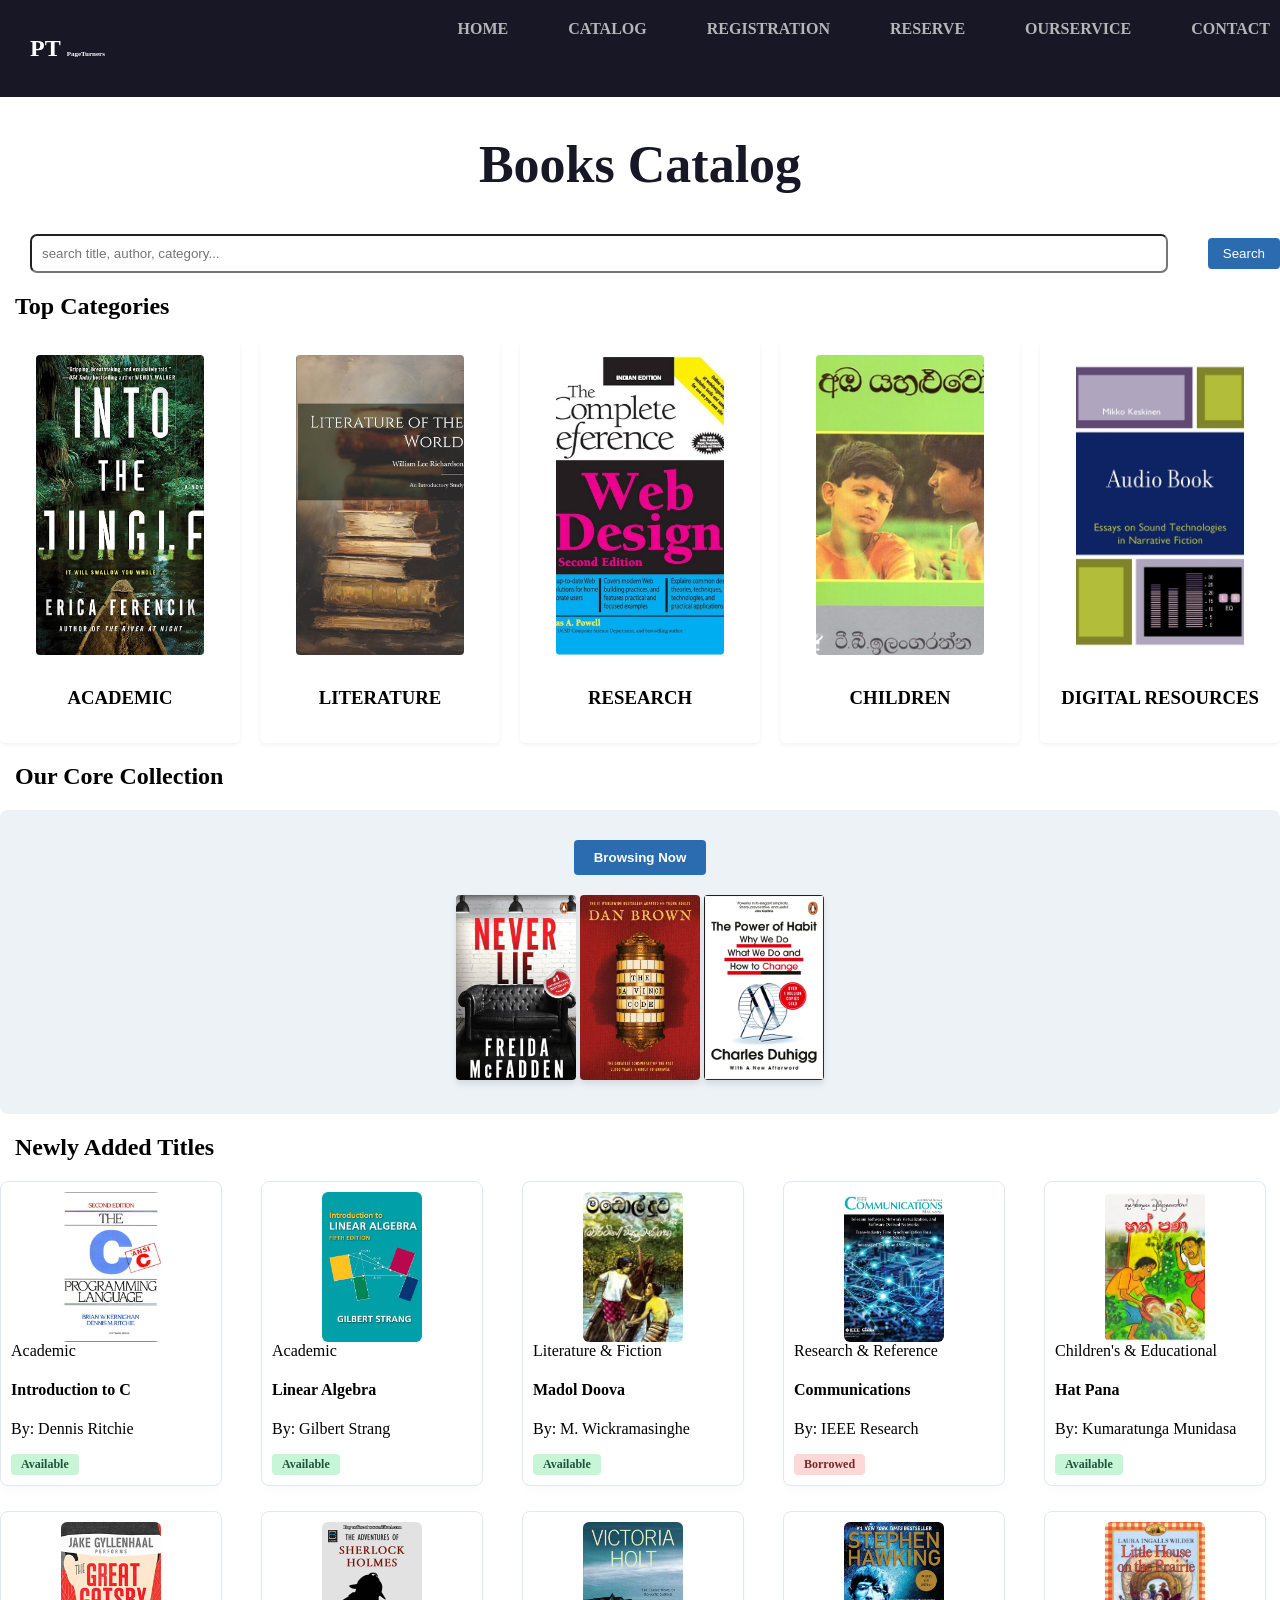
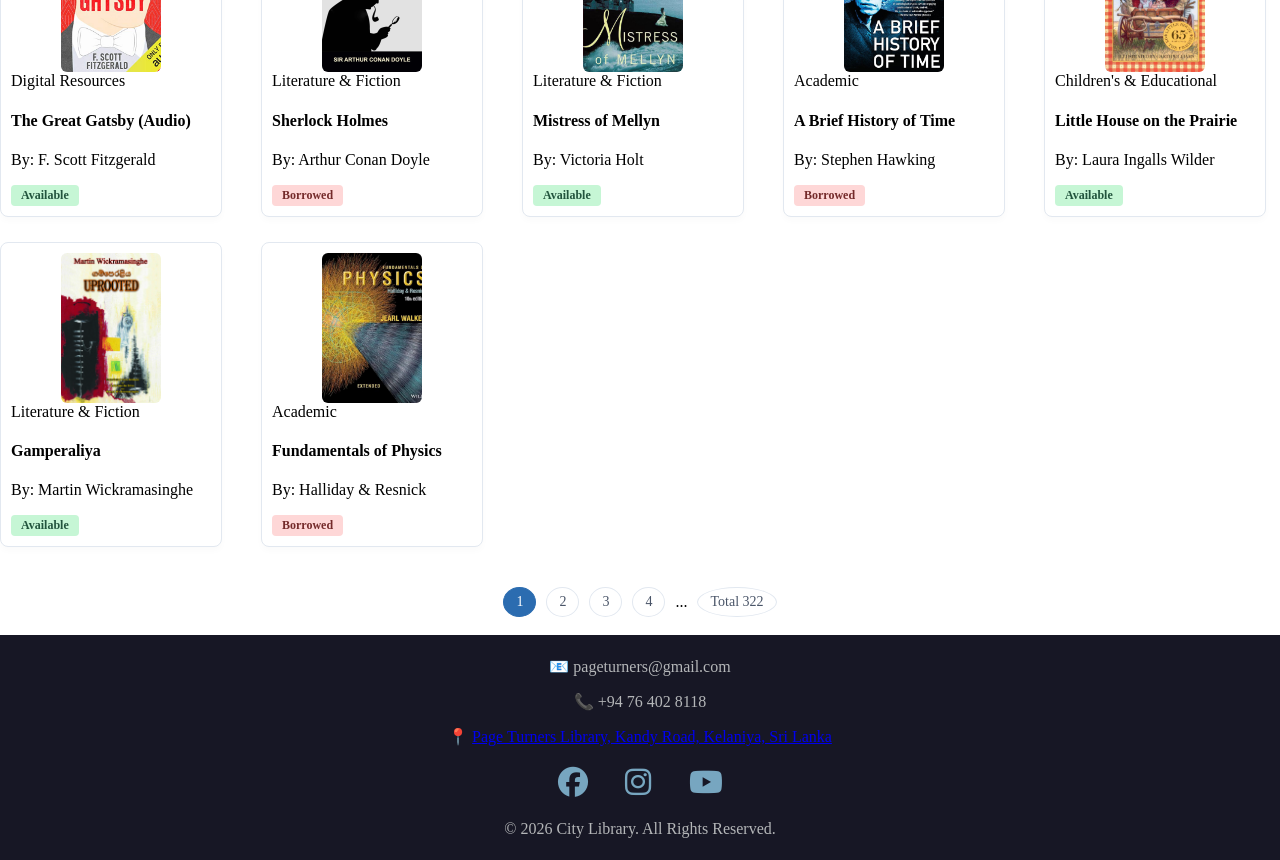
==== books.html @ a71f522a "Update books.html" ====
<!DOCTYPE html>
<html lang="en">
<head>
    <meta charset="UTF-8">
    <meta name="viewport" content="width=device-width, initial-scale=1.0">
    <title>Books Catalog</title>

    <link rel="stylesheet" href="https://cdnjs.cloudflare.com/ajax/libs/font-awesome/6.5.1/css/all.min.css"> <!--for footer icons-->
    
    <link rel="stylesheet" href="books.css">
    <link rel="stylesheet" href="web_page.css">
</head>
<body>
   
     <nav>
		    <div class="logo-container">
   			 <h1><span class="logo">PT</span>  <span class="logo1">PageTurners</span> </h1>
			</div>
     		<div class="nav-link">
            <a href="index.html">HOME</a>
            <a href="books.html" class="active">CATALOG</a>
            <a href="registration.html">REGISTRATION</a>
            <a href="form.html">RESERVE</a>
		    <a href="ourservice.html">OURSERVICE</a>
            <a href="contact.html">CONTACT</a>
        
        </div>
    </nav>

    <div class="paragraph"> <h1>Books Catalog</h1></div>
        <div class="search-div">
            <input type="text" placeholder="search title, author, category...">
            <button class="search-btn">Search</button>
        </div>

    <section>
        <h2 style="margin-left:15px;">Top Categories</h2>
        <div class="categories-grid">
            <div class="category">
                <img src="ACADEMIC.jpg" alt="Academic">
                <h3>ACADEMIC</h3>
            </div>
            <div class="category">
                <img src="LITERATURE.jpg" alt="Literature">
                <h3>LITERATURE</h3>
            </div>
            <div class="category">
                <img src="RESEARCH.jpg" alt="Research">
                <h3>RESEARCH</h3>
            </div>
            <div class="category">
                <img src="CHILDREN.jpg" alt="Children">
                <h3>CHILDREN</h3>
            </div>
            <div class="category">
                <img src="DIGITAL RESOURCES.jpg" alt="Digital Resources">
                <h3>DIGITAL RESOURCES</h3>
            </div>
        </div>
    </section>


    <section>
        <h2 style="margin-left:15px;">Our Core Collection</h2>
        <div class="core">
            <a href="form.html"><button class="browsing-btn">Browsing Now</button></a>
            <div class="Browsing">
                <img src="Featured Book 1.jpg" alt="Featured Book 1">
                <img src="Featured Book 2.jpg" alt="Featured Book 2">
                <img src="Featured Book 3.jpg" alt="Featured Book 3">
            </div>
        </div>
    </section>


    <section>
        <h2 style="margin-left:15px;">Newly Added Titles</h2>
        <div class="books-grid">
        <div class="book-card">
            <img src="book-cs.jpg" alt="Computer Science">
            <div>Academic</div>
            <h4>Introduction to C</h4>
            <p>By: Dennis Ritchie</p>
            <span class="status available">Available</span>
        </div>
        <div class="book-card">
            <img src="book-math.jpg" alt="Computer Science">
            <div class="tag">Academic</div>
            <h4>Linear Algebra</h4>
            <p>By: Gilbert Strang</p>
            <span class="status available">Available</span>
        </div>
        <div class="book-card">
            <img src="book-novel.jpg" alt="Computer Science">
            <div class="tag">Literature & Fiction</div>
            <h4>Madol Doova</h4>
            <p>By: M. Wickramasinghe</p>
            <span class="status available">Available</span>
        </div>
        <div class="book-card">
            <img src="book-research.jpg" alt="Computer Science">
            <div class="tag">Research & Reference</div>
            <h4>Communications</h4>
            <p>By: IEEE Research</p>
            <span class="status borrowed">Borrowed</span>
        </div>
        <div class="book-card">
            <img src="book-child.jpg" alt="Computer Science">
            <div class="tag">Children's & Educational</div>
            <h4>Hat Pana</h4>
            <p>By: Kumaratunga Munidasa</p>
            <span class="status available">Available</span>
        </div>
        <div class="book-card">
            <img src="book-audio.jpg" alt="Computer Science">
            <div class="tag">Digital Resources</div>
            <h4>The Great Gatsby (Audio)</h4>
            <p>By: F. Scott Fitzgerald</p>
            <span class="status available">Available</span>
        </div>

        <div class="book-card">
            <img src="book-sherlock.jpg" alt="Mystery & Thriller">
            <div class="tag">Literature & Fiction</div>
            <h4>Sherlock Holmes</h4>
            <p>By: Arthur Conan Doyle</p>
            <span class="status borrowed">Borrowed</span>
        </div>
        <div class="book-card">
            <img src="mistress-of-mellyn.jpg" alt="Mistress of Mellyn">
            <div class="tag">Literature & Fiction</div>
            <h4>Mistress of Mellyn</h4>
            <p>By: Victoria Holt</p>
            <span class="status available">Available</span>
        </div>
        <div class="book-card">
            <img src="book-science.jpg" alt="Science">
            <div class="tag">Academic</div>
            <h4>A Brief History of Time</h4>
            <p>By: Stephen Hawking</p>
            <span class="status borrowed">Borrowed</span>
        </div>
        <div class="book-card">
            <img src="little-house-on-the-prairie.jpg" alt="Little House on the Prairie">
            <div class="tag">Children's & Educational</div>
            <h4>Little House on the Prairie</h4>
            <p>By: Laura Ingalls Wilder</p>
            <span class="status available">Available</span>
        </div>

        <div class="book-card">
            <img src="book-gamperaliya.jpg" alt="Literature & Fiction">
            <div class="tag">Literature & Fiction</div>
            <h4>Gamperaliya</h4>
            <p>By: Martin Wickramasinghe</p>
            <span class="status available">Available</span>
        </div>

        <div class="book-card">
            <img src="book-physics.jpg" alt="Academic">
            <div class="tag">Academic</div>
            <h4>Fundamentals of Physics</h4>
            <p>By: Halliday & Resnick</p>
            <span class="status borrowed">Borrowed</span>
        </div>
        </div>
    </section>

    <div class="paging">
        <a href="#" class="page active">1</a>
        <a href="#" class="page">2</a>
        <a href="#" class="page">3</a>
        <a href="#" class="page">4</a>
        <span>...</span>
        <a href="#" class="page total">Total 322</a>
    </div>
    <br>

     <div class="footer">

        <div class="footer-contact">
             <p>📧 pageturners@gmail.com</p>
             <p>📞 +94 76 402 8118</p>
            <p>📍 <a href="https://maps.app.goo.gl/2VAJ7m4vrbdovsPM9?g_st=aw">
                 Page Turners Library, Kandy Road, Kelaniya, Sri Lanka
                </a>
                </p>
</div>

        <div class="social-links">
    <a href="https://www.facebook.com/yourpage" target="_blank">
        <i class="fa-brands fa-facebook"></i>
    </a>

    <a href="https://www.instagram.com/yourpage" target="_blank">
        <i class="fa-brands fa-instagram"></i>
    </a>

    <a href="https://www.youtube.com/@yourchannel" target="_blank">
        <i class="fa-brands fa-youtube"></i>
    </a>
</div>

        <p>&copy; 2026 City Library. All Rights Reserved.</p>
    

</div>

</body>
</html>
---- books.css ----
.search-div {
    display:flex;
     justify-content: flex-end;
   align-items: center;
    width: 100%;   
    gap: 10px;
    margin-left:30px;
    margin-right:30px;
}
.catlog-div input{
    padding: 8px 15px;
    border: 1px solid;
    border-radius: 4px;
    width: 250px;
}
.search-btn {
    padding: 8px 15px;
    border: none;   
    background-color: #2b6cb0;
    color: white;     
    border-radius: 4px;
    cursor: pointer;
    margin-left:30px;
    margin-right:30px;
}
.categories-grid {
    display: grid;
    grid-template-columns: repeat(auto-fill, minmax(220px, 1fr));
    /* 100% Mobile Responsive: Automatically fills columns based on screen width.
       Each card stays at a minimum of 220px and grows to fill remaining space (1fr) */
    gap: 20px;
    margin-bottom: 5px;
}
.category {
        border-radius: 6px;
        padding: 15px;
        text-align: center;
        box-shadow: 0 2px 4px rgba(0,0,0,0.05); 
        transition: transform 0.3s, box-shadow 0.3s;    /* Smooths out the hover effect animation over 0.3s */
        background: #fff;
}       
.category:hover {
    transform: scale(1.05); /* zoom in */
    box-shadow: 0 6px 12px rgba(0,0,0,0.15); /* deeper shadow */
    background: #f7fafc; /* light background highlight */
}
.category img {
    width: 80%;
    height:300px;
    object-fit: cover;  /* Critical: Clips/crops image to fit box without stretching or distortion */
    border-radius: 4px;
    margin-bottom: 10px;
}

/*section 02*/
.core {
    background: #edf2f7;
    padding: 30px;
    border-radius: 8px;
    text-align: center;
    position: relative; /* Establishes a positioning context for any absolute child elements inside */
    margin-bottom: 5px;
}
.browsing-btn {
    background-color: #2b6cb0;
    color: white;
    padding: 10px 20px;
    border: none;
    border-radius: 4px;
    font-weight: bold;
    cursor: pointer;
    margin-bottom: 20px;
}
.Browsing img {
    width: 120px;
    height: 185px;
    object-fit: cover;
    border-radius: 4px;
    box-shadow: 0 4px 6px rgba(0,0,0,0.1);  /* Adds a realistic shadow under the image (10% opacity) */
    transition: transform 0.3s, box-shadow 0.3s;    /* Smooths out any hover animations over 0.3 seconds */
}    
.Browsing img:hover {
    transform: scale(1.05) rotate(-2deg) rotateY(15deg);   
    box-shadow: 0 8px 12px rgba(0,0,0,0.2);
}    
    
/*section 03*/   
.books-grid {
    display: grid;
    grid-template-columns: repeat(auto-fill, minmax(220px, 1fr));
    gap: 25px;
}
.book-card {
    background: white;
    border: 1px solid #e2e8f0;
    border-radius: 8px;
    padding: 10px;
    width: 200px;
    box-shadow: 0 4px 6px rgba(0,0,0,0.02);
}
.book-card img {
    width: 50%;
    height: 150px;
    object-fit: cover;
    border-radius: 6px;
    display: block;
    margin: 0 auto; /* Centers the image horizontally inside the card (0 top/bottom, auto left/right) */
}
.status{
    display: inline-block;
    font-size: 12px;
    font-weight: bold;
    padding: 3px 10px;
    border-radius: 4px;
}
.status.available {
    background-color: #c6f6d5;
    color: #22543d;    
}
.status.borrowed {
    background-color: #fed7d7;
    color: #742a2a;
}

/*final div*/   
.paging {
    display: flex;
    justify-content: center;
    align-items: center;
    gap: 10px;
    margin-top: 40px;
}
.page{
    display: inline-block;  /* Allows width/padding rules to work while keeping them in a row */
    padding: 6px 12px;
    border: 1px solid #e2e8f0;
    border-radius: 50%;
    color: #4a5568;
    text-decoration: none;  /* Removes the default HTML underline from the anchor text link */
    font-size: 14px;
}  
.page.active {
    background-color: #2b6cb0;
    color: white;
    border-color: #2b6cb0;
}   
.page-total {
    padding: 6px 15px;
    background-color: #edf2f7;
    border-radius: 20px;
    color: #4a5568;
    text-decoration: none;
    font-size: 13px;
}
---- web_page.css ----
body{
   /* background-color:#B4B6B8; */
    margin: 0;
    padding: 0;
}
.btn {
    padding: 8px 15px;
    border: none;
    background-color: #2b6cb0;
    color: white;
    border-radius: 4px;
    cursor: pointer;
}

.logo{
    font-family:Vivaldi;
	color:white;
}
.logo1{
    font-size:7px;
	color:white;
}
.logo{
    font-family:Vivaldi;
	color:white;
}
.logo1{
    font-size:7px;
	color:white;
}

/*nav*/
._pt{
	background-color:#000004;
	margin:0;
	padding:10px;
}
nav {
    background-color: #171725;
    margin: 0;
    padding: 15px 30px;
    position: fixed;
    top: 0;
    left: 0;
    width: 100%;
    z-index: 1000;
    display: flex;
}


.nav-link{
    display: flex;
    justify-content: flex-end; 
    width: 100%;
    margin-top: 5px;
}

/* Links ඇතුළේ තියෙන අකුරු ලස්සන කරන්නේ මෙතනින් */
.nav-link a {
    color: #B4B6B8;  
    text-decoration: none;
    font-weight: bold;
    margin-left: 20px; 
	padding-right:40px;
}


nav a:hover {
    color:#77A6C0; 
}

nav a:active {
	color: #55A94C1;
}
.logo-container {
    display: flex;
    justify-content: flex-start; 
    width: 100%;
    margin: 0; /* Margin okkoma 0 lines kala */
    padding: 0;
}

.library{
    height: 600px;
	width: 100%;
}


/*form.html*/

.form-container {
    background-color:#B4B6B8;  
    color:#073A69; 
	border:1px solid #5A94C1;
    /*width: 300px;
    height:600px;*/
    border-radius:15px;
    text-align:center;
    font-size:20px;
    /*margin-top:10vh;*/
    max-width: 600px; 
    margin: 40px auto;
    padding-top: 50px;
	margin-top:200px;
	padding-right:30px;
	padding-left:30px;
} 

.form-container label {
    color:#073A69;  /*choc*/
}

label{
    display:block;
    margin-bottom:5px;
    font-weight:bold;
}

input{
    width:100%;
	padding-right:10px;
	padding-left:10px;
    padding:10px;
    box-sizing:border-box;
    
}
     
form{
    justify-content:center;
}

input , select {
    border:1px solid navyblue;  /*caramel*/
    border-radius:7px;
    box-sizing: border-box;
    transition: border-color 0.3s ease;
}

input:focus , select:focus{
    border-color:navyblue; /*chestnut*/
    background-color:#F4F6F7;
    outline:none;
    box-shadow: 0 0 5px rgba(143, 83, 29, 0.5);
}

input[type="submit"] {
  background-color:#073A69; /*cognac*/
  color: white;
  padding: 10px 20px;
  border: none;
  cursor: pointer;
}


.data-reserve {
    background-color:#B4B6B8;   
    color:#073A69;  /*chocolate*/
    /*width: 300px;
    height:600px;*/
    border-radius:15px;
    
    font-size:20px;
    /*margin-top:10vh;*/
    max-width: 600px; 
    margin: 40px auto;
    padding: 30px;
}

h4.data-reserve {
    text-align:center;
    color:#77A6C0; /*cognac*/
}


.allBox{
    display:flex;
    justify-content:center;
    gap:20px;
    margin-top:40px;
    flex-wrap:wrap;
}

.head2 {
    background-color:#663A17; /*chestnut*/ ;
    color:#E6D3B3; /*beige*/
    font-weight:bold;
    padding:30px;
    font-size:50px;
}

.news{
    width:80%;
    margin:auto;
}

.news h2{
    color:#A8763E; /*camel*/
    font-weight:bold;
}

.news-item{
    border-left:5px solid #160F0A; /*espresso*/
    padding:15px;
    margin:15px 0;
    background:#E6D3B3; /*beige*/
    border-radius:12px;
}

.news-item h3{
    color:#663A17; /*chestnut*/ ;

}

.news-item p{
    color:#A8763E; /*camel*/
    font-weight: bold;
}


.head2
{
    text-align: center;
}



/*registration.HTML*/

.registration {
    width:90%;
    margin:auto;
    padding:100px 0 50px 0;
    max-width:1000px;
}


.paragraph{
    text-align:center;
    max-width:850px;
    margin:0 auto 40px;
	padding-top:100px;
}

.paragraph h1{
    font-size:52px;
    margin-bottom:20px;
    color:#171725; 
    background-color: transparent;
}

.paragraph p{
    line-height:1.8;
    font-size:18px;
    color:#073A69; 
    font-size:24px;
}

table{
    font-size:26px;
}

.Rtable{
    width:100%;
    border-collapse:collapse;
    border-radius:10px;
    margin:40px 0 80px;
    background:white;
    box-shadow:0 4px 15px #5a94c1; 
}

.Rtable th{
    background:#073A69; 
    color:#B4B6B8; 
    padding:18px;
    text-align:left;

}

.Rtable td{
    padding:18px;
    border-bottom:1px solid #ddd;
    color:#073A69; 
}

.Rtable tr:hover{
    background:#B4B6B8;  
}

.steps{
    display:flex;
    justify-content:center;
    gap:40px;
    /*flex-wrap:wrap; */
    margin-bottom:50px;
}

.boxes{
    width:300px;
    background:white;
    padding:35px 25px;
    text-align:center;
    color:#073A69; 
    border-radius:15px;
    box-shadow:0 5px 15px #5A94C1;

    transition:0.4s ease;
    cursor:pointer;
}

.boxes:hover{
    transform:translateY(-15px);
    box-shadow:0 15px 30px rgba(0,0,0,0.15);
}

.boxes{
    margin-bottom:15px;
    font-size:28px;
}

.boxes p{
    color:#5A94C1; 
    line-height:1.6;
}

.register_now{
    text-align:center;
    margin-bottom:60px;

    
}

.reg{
    display:inline-block;
    text-decoration:none;
    background:#073A69; 
    color:#B4B6B8;
    padding:18px 40px;
    border-radius:10px;
    font-size:20px;
    font-weight:bold;
    transition:0.3s;
}

.reg:hover{
    background:#5A94C1; 
    transform:scale(1.05);
}


.rules{
    background:#77A6C0;
    border-left:6px solid navyblue;
    padding:30px;
    border-radius:12px;
    display:flex;
    gap:20px;
    align-items:flex-start;
    box-shadow:0 4px 12px  #5A94C1;
}

.icon{
    font-size:40px;
}

.content {
	border:1px solid navyblue;
}

.content h3{
    margin-bottom:10px;
    color:#d63031;
    font-size:24px;
}

.content p{
    margin-bottom:15px;
    color:#5A94C1; 
    font-size:21px;
}

.Rules li{
    margin-bottom:10px;
    line-height:1.6;
    color:#073A69; 
    font-size:20px;
}

/* Responsive */

@media(max-width:768px){

    .paragraph h1{
        font-size:35px;
    }

    .steps{
        flex-direction:column;
        align-items:center;
    }

    .step_1,
    .step_2,
    .step_3{
        width:100%;
        max-width:350px;
    }
}

.footer{
    background-color:#171725;  
    color:#B4B6B8; 
    text-align:center;
    padding:6px;
}

.social-links{
    margin:20px 0;
}

.social-links a{
    color:#77A6C0;
    font-size:30px;
    margin:0 15px;
    text-decoration:none;
}

.social-links a:hover{
    color:#ffffff;
}


/*CONTACT.HTML*/

.header h1 {
    margin: 0;
    font-size: 30px;
    font-weight: 600;
    color:;
}


.main-content {
    max-width: 1000px;
    margin: 30px auto;
    padding: 0 20px;
}

.section-block {
    background-color: #;
    border: 1px solid #e1e4e6;
    border-radius: 4px;
    padding: 25px;
    margin-bottom: 25px;
    box-shadow: 0 1px 3px rgba(0, 0, 0, 0.05);
}


.section-block h2 {
    color: #2c3e50;
    margin-top: 0;
    margin-bottom: 15px;
    font-size: 22px;
    font-weight: bold;
    border-bottom: 2px solid #34495e;
    padding-bottom: 10px;
}


.hours-table {
    width: 100%;
    border-collapse: collapse;
    margin-top: 10px;
}

.hours-table td {
    padding: 12px 0;
    border-bottom: 1px solid #ededed;
    font-size: 15px;
}


.hours-table td:last-child {
    text-align: right;
    font-weight: 500;
}


.hours-table .closed-day td {
    color: #e74c3c;
    font-weight: bold;
}


.section-block p {
    font-size: 15px;
    line-height: 1.6;
    margin: 12px 0;
}

.section-block p strong {
    color: #000;
    display: inline-block;
    width: 80px; 
}

/* Library Location & Media */
.media-container {
    margin-top: 20px;
    margin-bottom: 25px;
}

.media-container h3 {
    font-size: 16px;
    color: #333;
    margin-bottom: 12px;
    font-weight: 600;
}

.media-container iframe, 
.media-container video {
    border-radius: 4px;
    border: 1px solid #ddd;
    box-shadow: 0 1px 4px rgba(0,0,0,0.05);
}

/* FAQ Accordion */
.faq-accordion {
    margin-top: 15px;
}

.faq-item {
    border: 1px solid #e1e4e6;
    border-radius: 4px;
    margin-bottom: 10px;
    overflow: hidden;
}

.faq-title {
    background-color: #f8f9fa;
    padding: 15px;
    font-weight: 600;
    cursor: pointer;
    border-bottom: 1px solid #e1e4e6;
}

.faq-body {
    padding: 15px;
    background-color: #fff;
    display: block; /*for  jQuery  */
}



/*ourservice*/

/*for boxes*/
.services-container {
    background-color: #ffffff;
    width: 100%;
    max-width: 1140px;
    display: flex;
    border-radius: 16px;
    overflow: hidden;
    box-shadow: 0 10px 30px rgba(0, 0, 0, 0.05);
	item-align:center;
	margin:25px;
}


.services-left-banner {
    background-color: #073A69;
    width: 35%;
    padding: 50px 40px;
    display: flex;
    align-items: center;
    position: relative;
    color: #ffffff;
	justify-content: center;
	text-align:center;
}


.banner-content {
    position: relative;
    z-index: 2;
}

.banner-content h1 {
    font-size: 40px;
    font-weight:bold;
    margin-bottom: 20px;
    letter-spacing: 0.5px;
    color:#B4B6B8;
}

.banner-content p {
    font-size: ;
    line-height: 1.6;
    color: #cbd5e1;
    margin-bottom: 35px;
}

/*Button*/
.explore-btn {
    display: inline-block;
    background-color: #B4B6B8; 
    color: #073A69;
    text-decoration: none;
    padding: 12px 28px;
    border-radius: 30px;
    font-weight: 500;
    font-size: 0.9rem;
    transition: all 0.3s ease;
    box-shadow: 0 4px 15px rgba(244, 162, 97, 0.3);
}

.explore-btn:hover {
    background-color: gold;
    transform: translateY(-2px);
    box-shadow: 0 6px 20px rgba(244, 162, 97, 0.4);
}

/* 2right side gird */
.services-right-grid {
    width: 65%;
    padding: 50px;
    display: grid;
    grid-template-columns: repeat(3, 1fr);
    gap: 25px;
    align-content: center;
}


.services-right-grid > div {
    border-radius: 16px;
    padding: 30px 25px;
    transition: transform 0.3s cubic-bezier(0.25, 1, 0.5, 1), box-shadow 0.3s ease;
    cursor: pointer;
    border:1px solid #171725;
    color:#171725;
    background-color: #fffff2;
}

.services-right-grid > div:hover {
    transform: scale(1.05);
    box-shadow: 0 15px 30px rgba(0, 0, 0, 0.08);
}

.services-right-grid > div:hover i {
    color: #000000;
}

.service-card h3 {
    font-size: 1.1rem;
    color: #1e293b;
    font-weight: 600;
    margin-bottom: 12px;
}

.service-card p {
    font-size: 0.85rem;
    color: #64748b;
    line-height: 1.5;
}






@media (max-width: 992px) {
    .services-container {
        flex-direction: column;
    }
    .services-left-banner {
        width: 100%;
        padding: 40px;
        text-align: center;
    }
    .services-right-grid {
        width: 100%;
        grid-template-columns: repeat(2, 1fr); */
        padding: 40px;
    }
}

@media (max-width: 600px) {
    .services-right-grid {
        grid-template-columns: 1fr; 
        padding: 25px;
    }
}
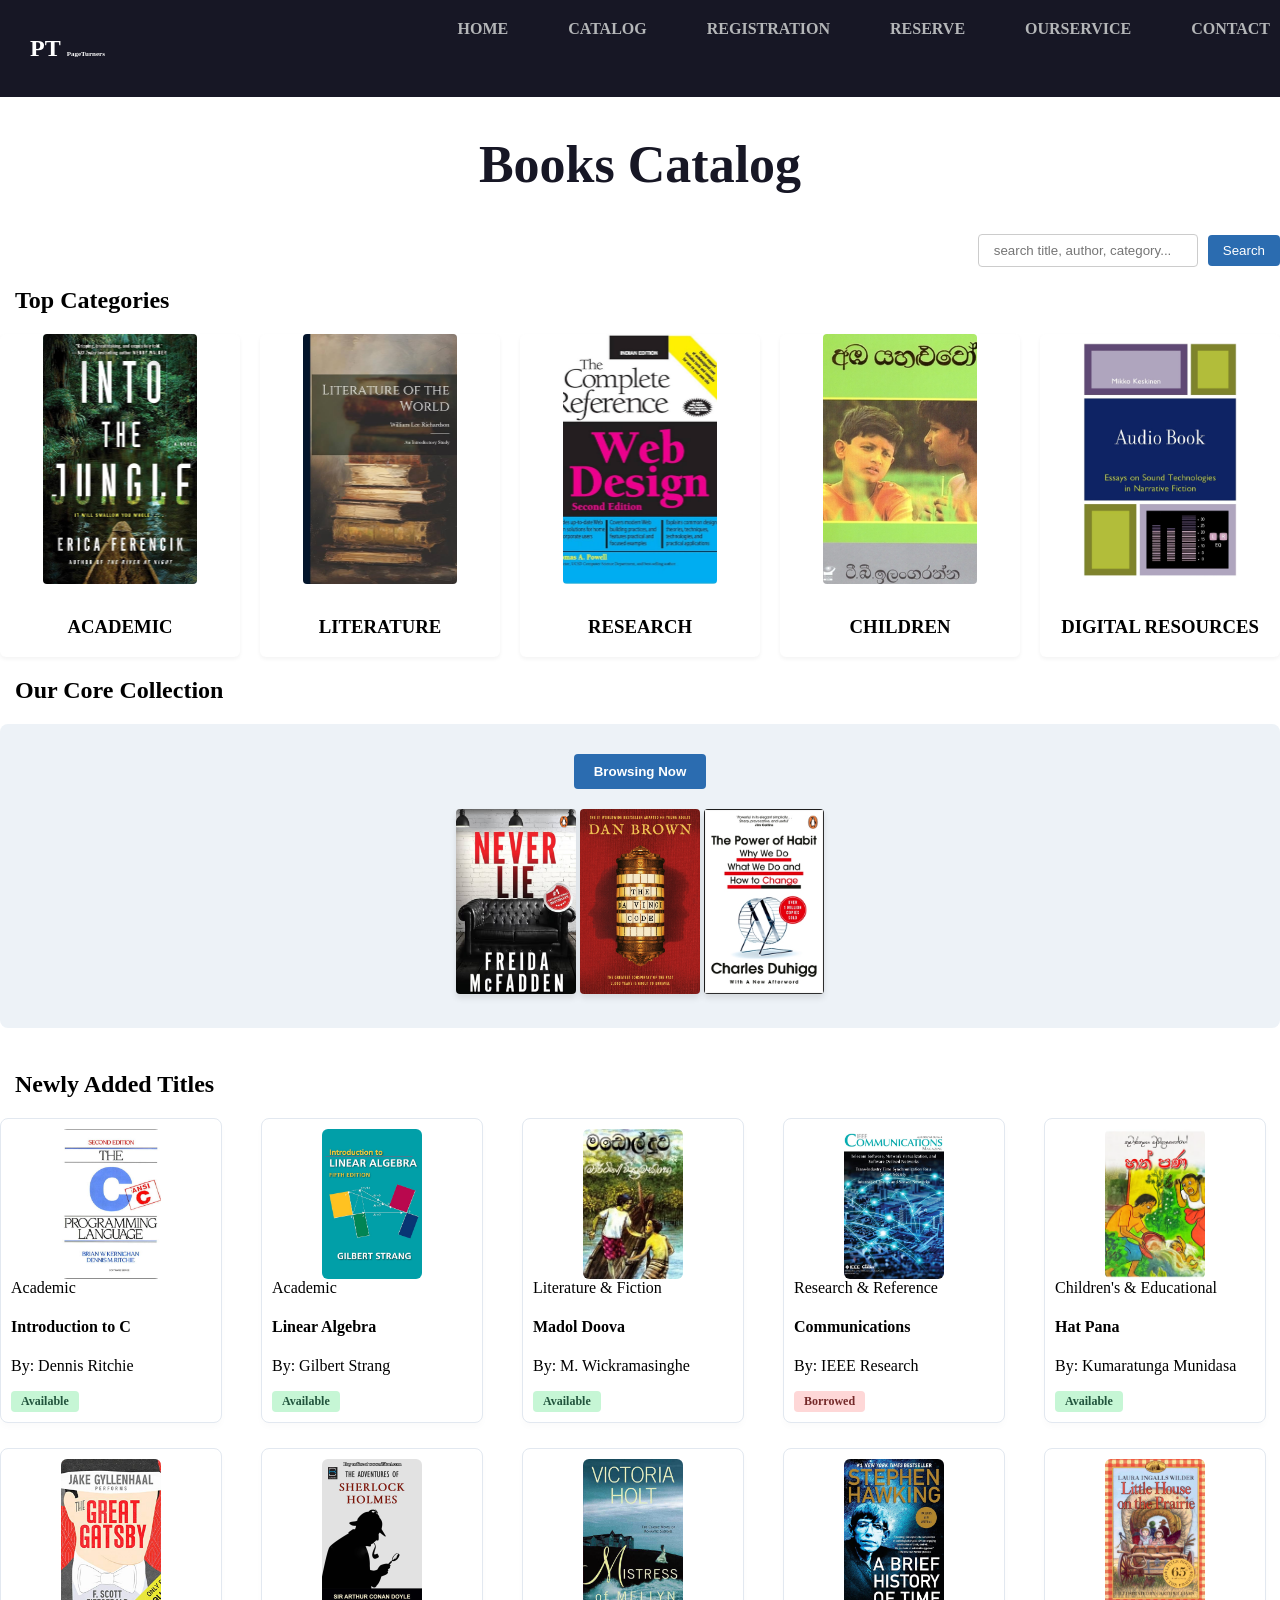
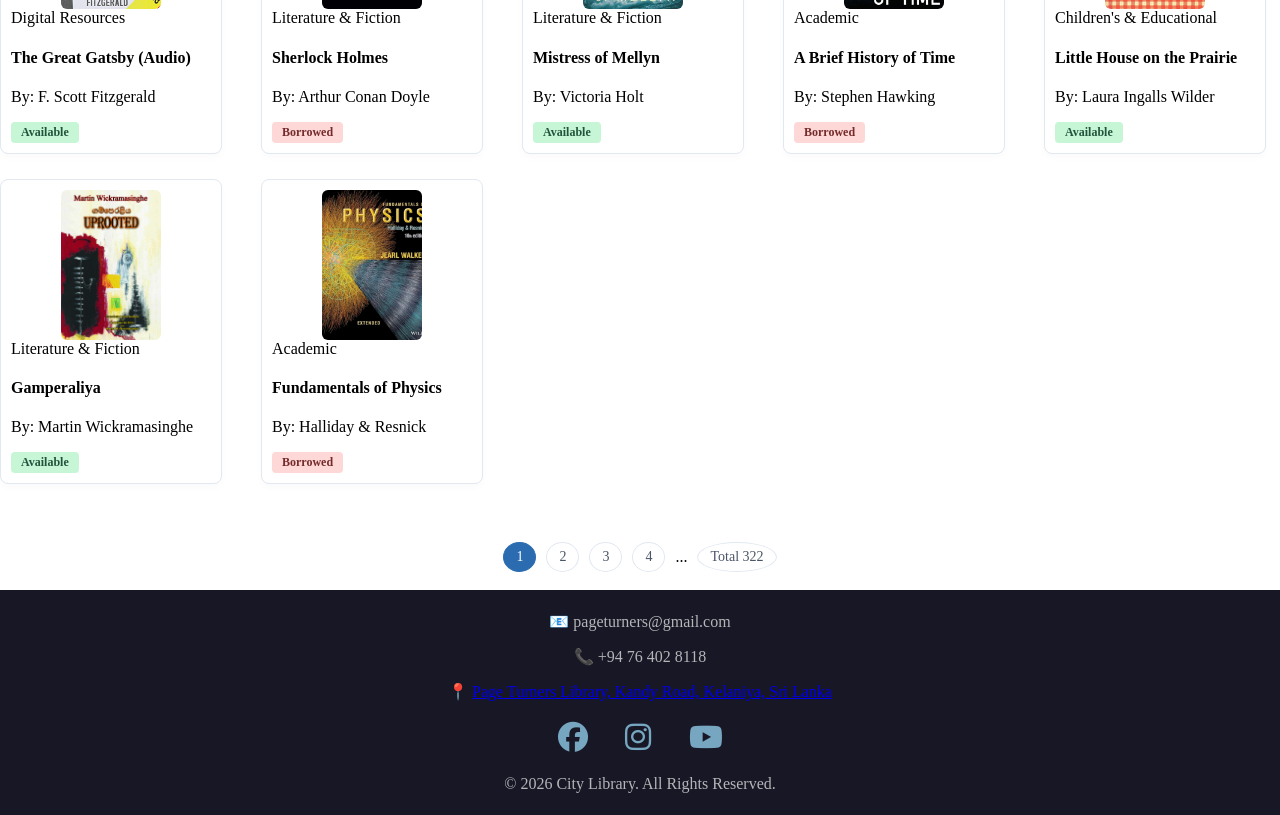
==== commit 3ae4c71f: "Update books.html" ====
--- a/books.html
+++ b/books.html
@@ -71,7 +71,7 @@
             </div>
         </div>
     </section>
-
+	<br>
 
     <section>
         <h2 style="margin-left:15px;">Newly Added Titles</h2>
@@ -165,6 +165,7 @@
         </div>
         </div>
     </section>
+	<br>
 
     <div class="paging">
         <a href="#" class="page active">1</a>
--- a/books.css
+++ b/books.css
@@ -1,12 +1,14 @@
-
+body{
+    padding: 15px;
+}
 .search-div {
     display:flex;
      justify-content: flex-end;
    align-items: center;
-    width: 100%;   
+   width: 100%; 
     gap: 10px;
-    margin-left:30px;
-    margin-right:30px;
+    margin-bottom: 20px;         /* spacing below search bar */
+   
 }
 .catlog-div input{
     padding: 8px 15px;
@@ -14,16 +16,21 @@
     border-radius: 4px;
     width: 250px;
 }
+.search-div input {
+    padding: 8px 15px;
+    border: 1px solid #ccc;
+    border-radius: 4px;
+    width: 220px;                /* slightly shorter */
+}
 .search-btn {
     padding: 8px 15px;
     border: none;   
     background-color: #2b6cb0;
     color: white;     
     border-radius: 4px;
-    cursor: pointer;
-    margin-left:30px;
-    margin-right:30px;
+    cursor: pointer;   
 }
+
 .categories-grid {
     display: grid;
     grid-template-columns: repeat(auto-fill, minmax(220px, 1fr));
@@ -31,6 +38,7 @@
        Each card stays at a minimum of 220px and grows to fill remaining space (1fr) */
     gap: 20px;
     margin-bottom: 5px;
+    justify-content: center;  /* center images neatly */
 }
 .category {
         border-radius: 6px;
@@ -39,6 +47,7 @@
         box-shadow: 0 2px 4px rgba(0,0,0,0.05); 
         transition: transform 0.3s, box-shadow 0.3s;    /* Smooths out the hover effect animation over 0.3s */
         background: #fff;
+        padding: 0 10px; /*    */
 }       
 .category:hover {
     transform: scale(1.05); /* zoom in */
@@ -46,8 +55,8 @@
     background: #f7fafc; /* light background highlight */
 }
 .category img {
-    width: 80%;
-    height:300px;
+    width: 70%;
+    height:250px;
     object-fit: cover;  /* Critical: Clips/crops image to fit box without stretching or distortion */
     border-radius: 4px;
     margin-bottom: 10px;
--- a/web_page.css
+++ b/web_page.css
@@ -283,7 +283,7 @@
 }
 
 .Rtable tr:hover{
-    background:#B4B6B8;  
+    background:#fffff2;  
 }
 
 .steps{
@@ -301,8 +301,8 @@
     text-align:center;
     color:#073A69; 
     border-radius:15px;
-    box-shadow:0 5px 15px #5A94C1;
-
+    box-shadow: 0 10px 30px navy;
+	gap:22px;
     transition:0.4s ease;
     cursor:pointer;
 }
@@ -319,7 +319,12 @@
 
 .boxes p{
     color:#5A94C1; 
+	font-size:20px;
     line-height:1.6;
+}
+
+.boxes h3{
+	font-size:30px;
 }
 
 .register_now{
@@ -349,7 +354,7 @@
 
 .rules{
     background:#77A6C0;
-    border-left:6px solid navyblue;
+    border-left:7px solid navyblue;
     padding:30px;
     border-radius:12px;
     display:flex;
@@ -564,6 +569,9 @@
     box-shadow: 0 10px 30px rgba(0, 0, 0, 0.05);
 	item-align:center;
 	margin:25px;
+	margin-left:100px;
+	margin-top:130px;
+
 }
 
 
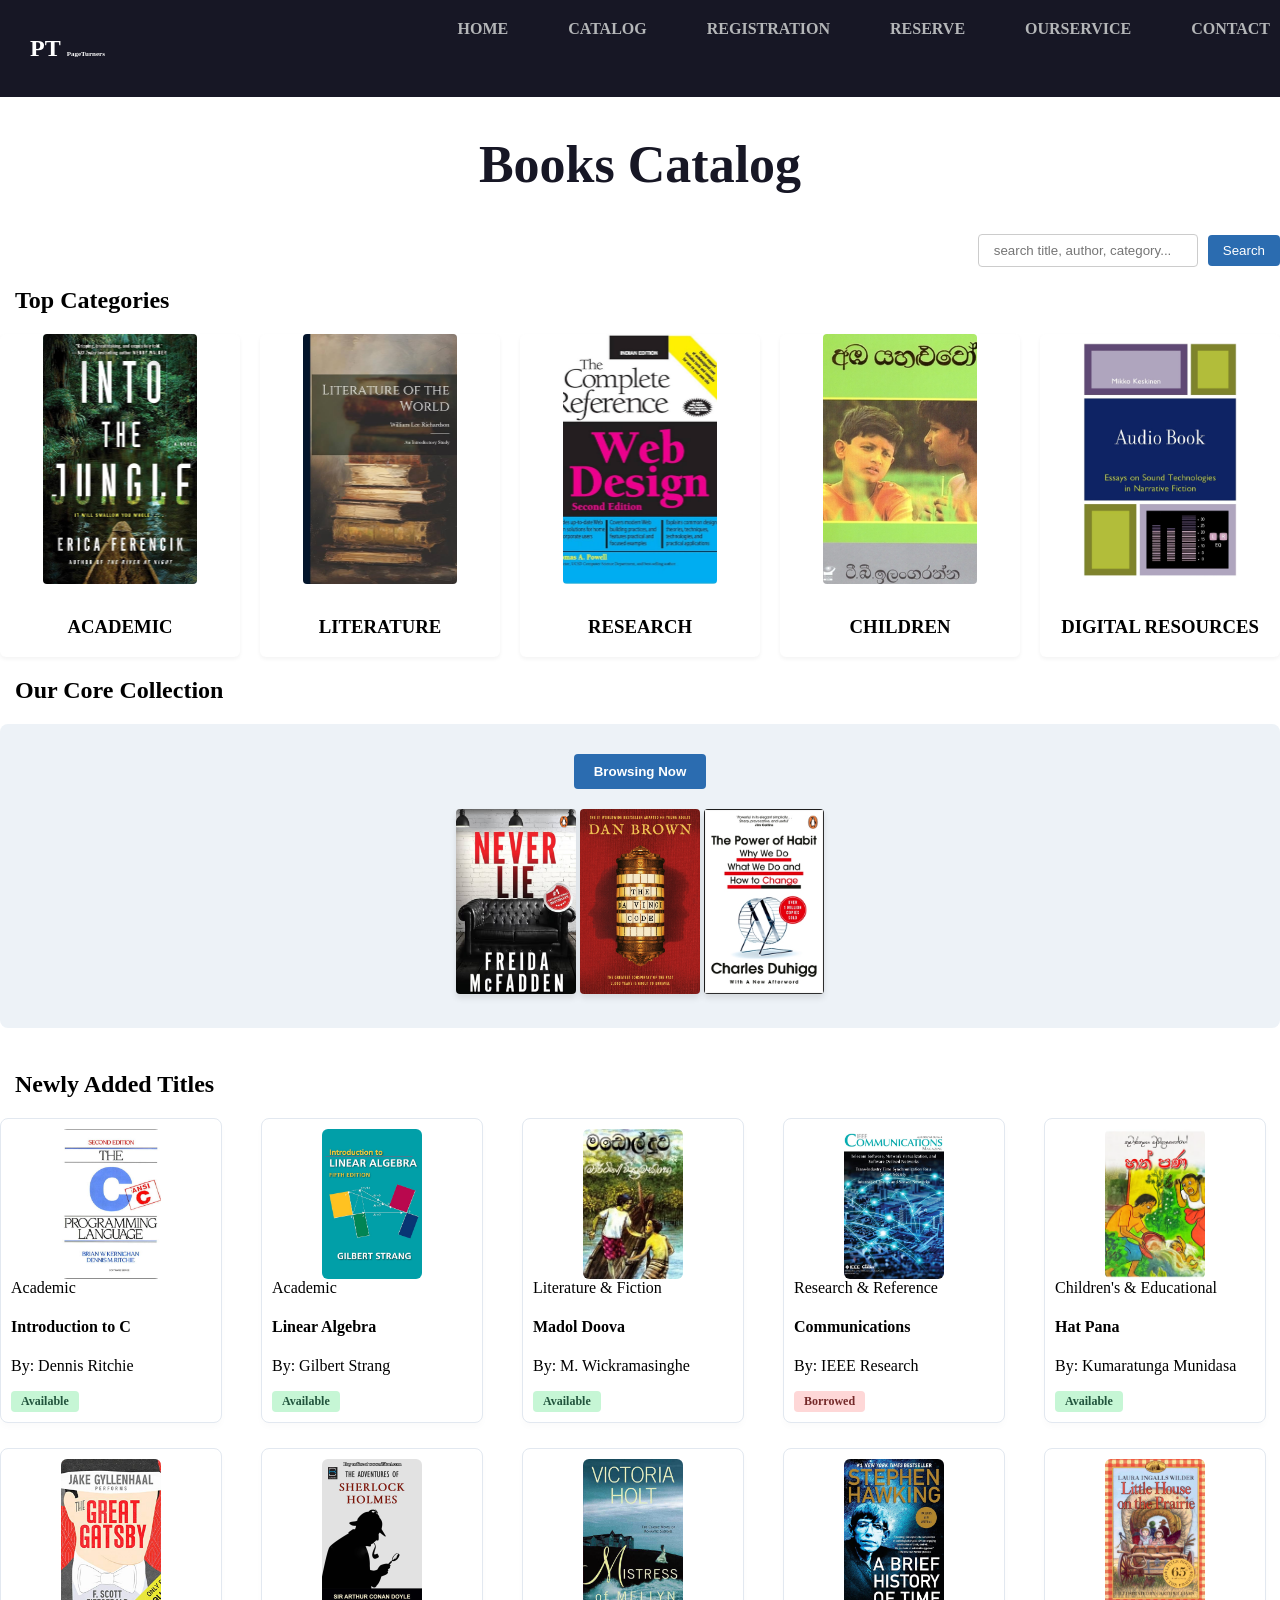
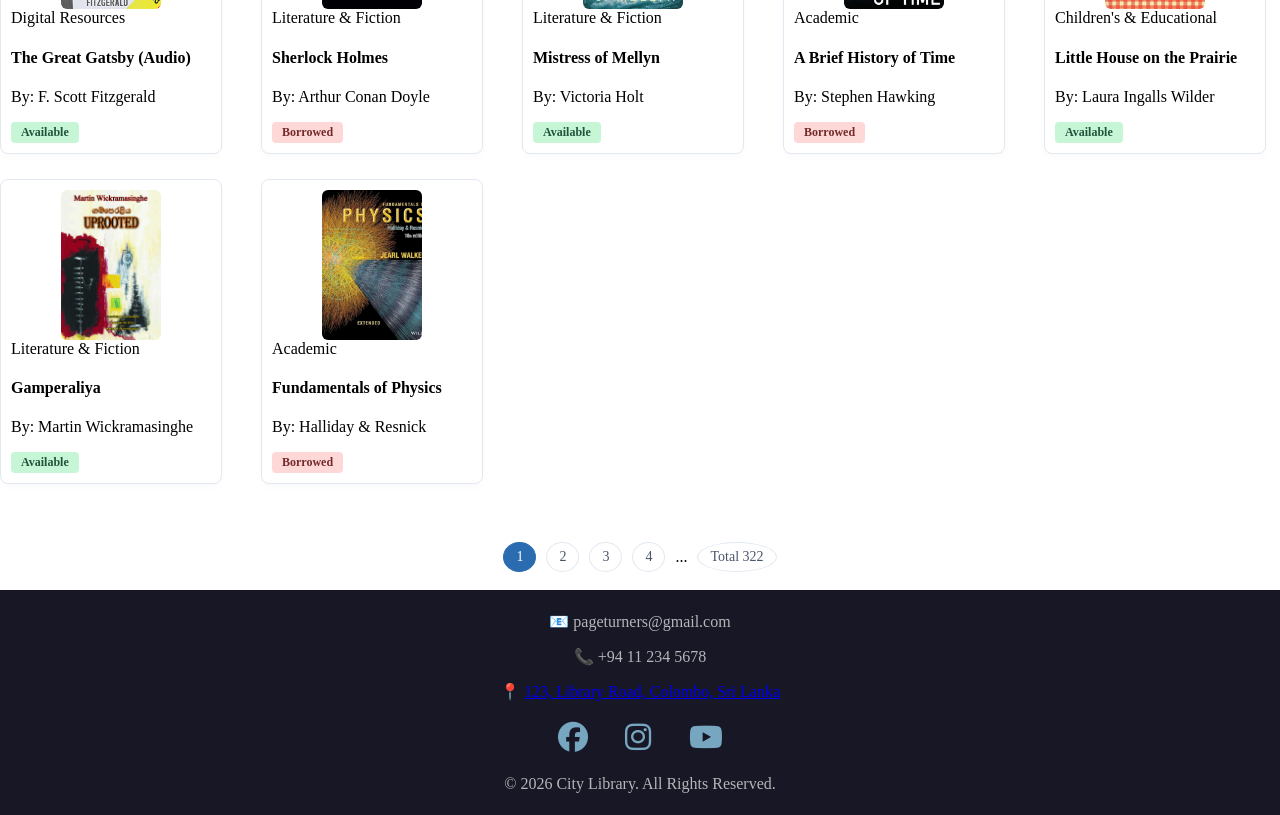
==== commit 68486a40: "Update books.html" ====
--- a/books.html
+++ b/books.html
@@ -12,7 +12,7 @@
 </head>
 <body>
    
-     <nav>
+    <nav>
 		    <div class="logo-container">
    			 <h1><span class="logo">PT</span>  <span class="logo1">PageTurners</span> </h1>
 			</div>
@@ -181,9 +181,9 @@
 
         <div class="footer-contact">
              <p>📧 pageturners@gmail.com</p>
-             <p>📞 +94 76 402 8118</p>
+             <p>📞 +94 11 234 5678</p>
             <p>📍 <a href="https://maps.app.goo.gl/2VAJ7m4vrbdovsPM9?g_st=aw">
-                 Page Turners Library, Kandy Road, Kelaniya, Sri Lanka
+                 123, Library Road, Colombo, Sri Lanka
                 </a>
                 </p>
 </div>
--- a/web_page.css
+++ b/web_page.css
@@ -438,9 +438,9 @@
 
 .header h1 {
     margin: 0;
-    font-size: 30px;
+    font-size: 35px;
     font-weight: 600;
-    color:;
+    color:navy;
 }
 
 
@@ -451,22 +451,22 @@
 }
 
 .section-block {
-    background-color: #;
+    background-color: #fffff2;
     border: 1px solid #e1e4e6;
-    border-radius: 4px;
+    border-radius: 10px;
     padding: 25px;
     margin-bottom: 25px;
-    box-shadow: 0 1px 3px rgba(0, 0, 0, 0.05);
+    box-shadow: 0 1px 1px navy;
 }
 
 
 .section-block h2 {
-    color: #2c3e50;
+    color: #696969;
     margin-top: 0;
     margin-bottom: 15px;
     font-size: 22px;
     font-weight: bold;
-    border-bottom: 2px solid #34495e;
+    border-bottom: 2px solid #A9A9A9;
     padding-bottom: 10px;
 }
 
@@ -481,6 +481,7 @@
     padding: 12px 0;
     border-bottom: 1px solid #ededed;
     font-size: 15px;
+	font-size:20px;
 }
 
 
@@ -495,9 +496,12 @@
     font-weight: bold;
 }
 
+.section-block h1{
+	font-size:35px;
+}
 
 .section-block p {
-    font-size: 15px;
+    font-size: 26px;
     line-height: 1.6;
     margin: 12px 0;
 }
@@ -541,7 +545,7 @@
 }
 
 .faq-title {
-    background-color: #f8f9fa;
+    background-color: #fffff2;
     padding: 15px;
     font-weight: 600;
     cursor: pointer;
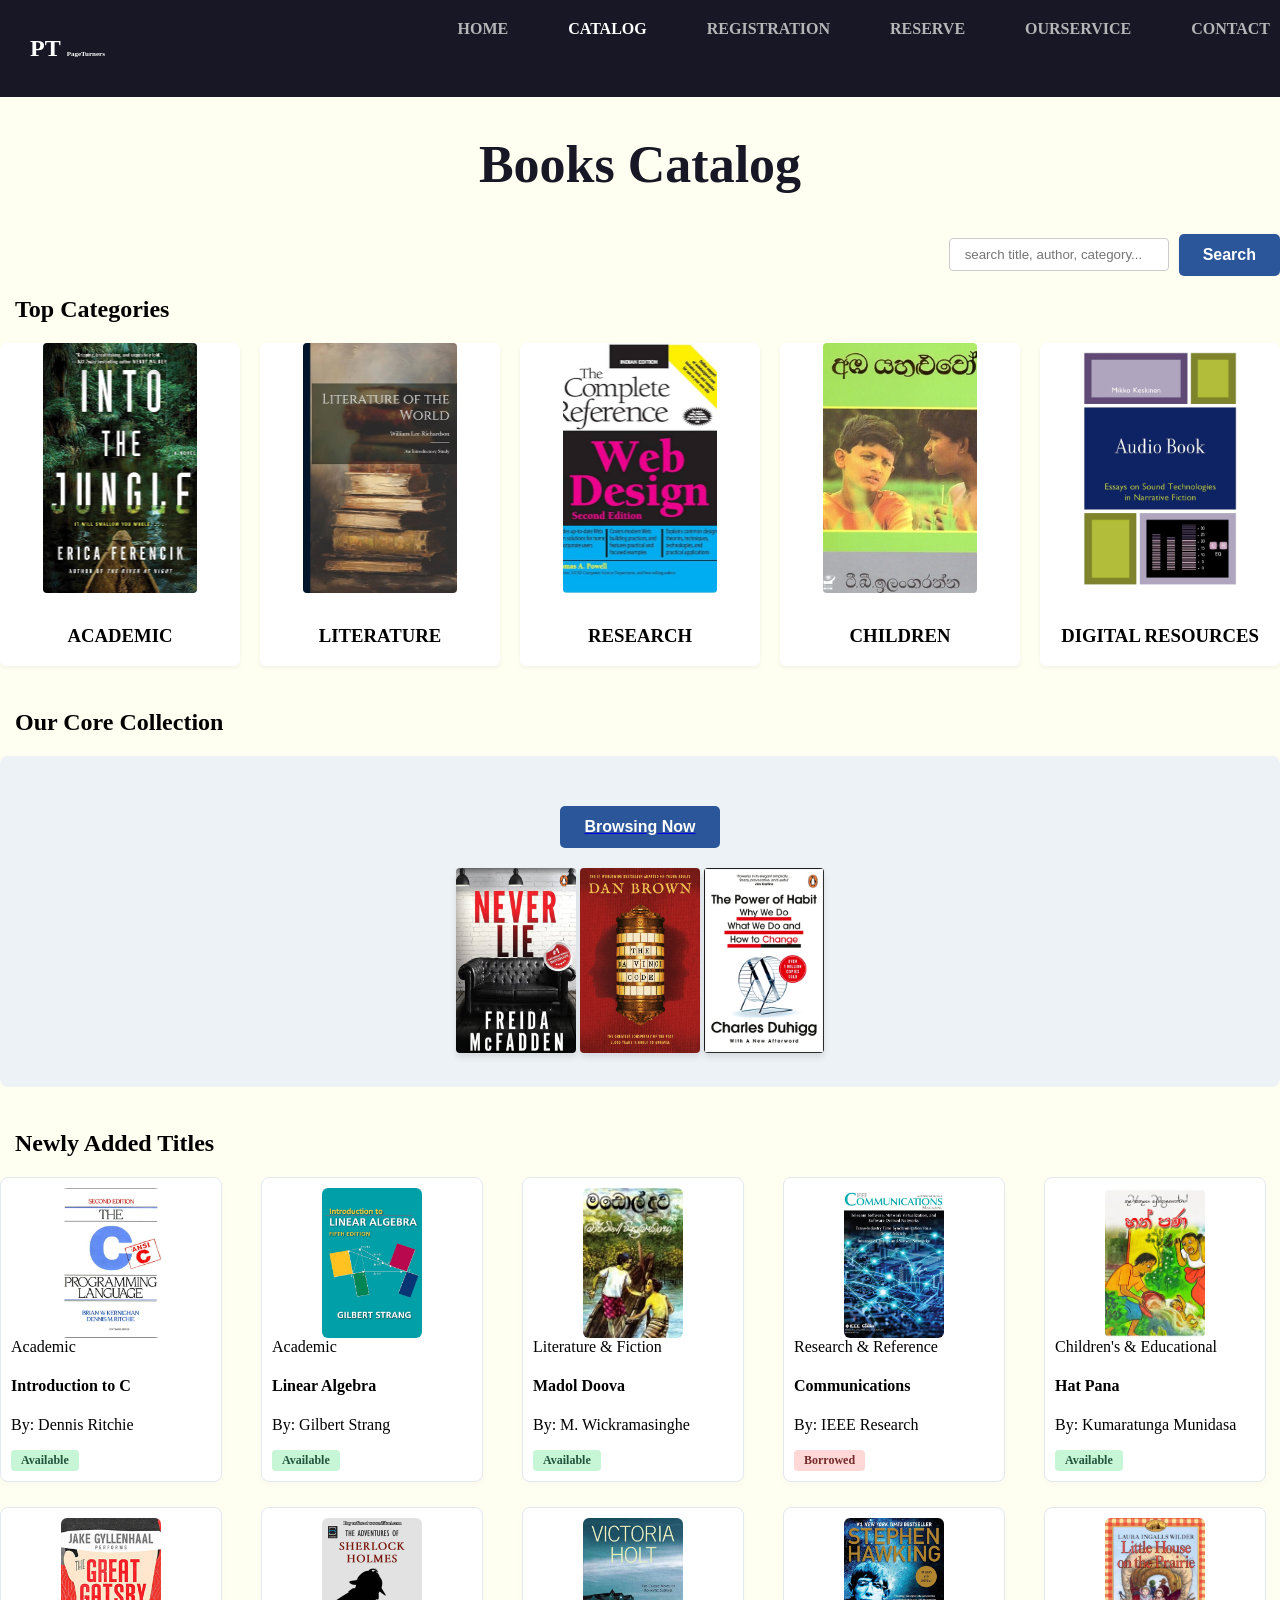
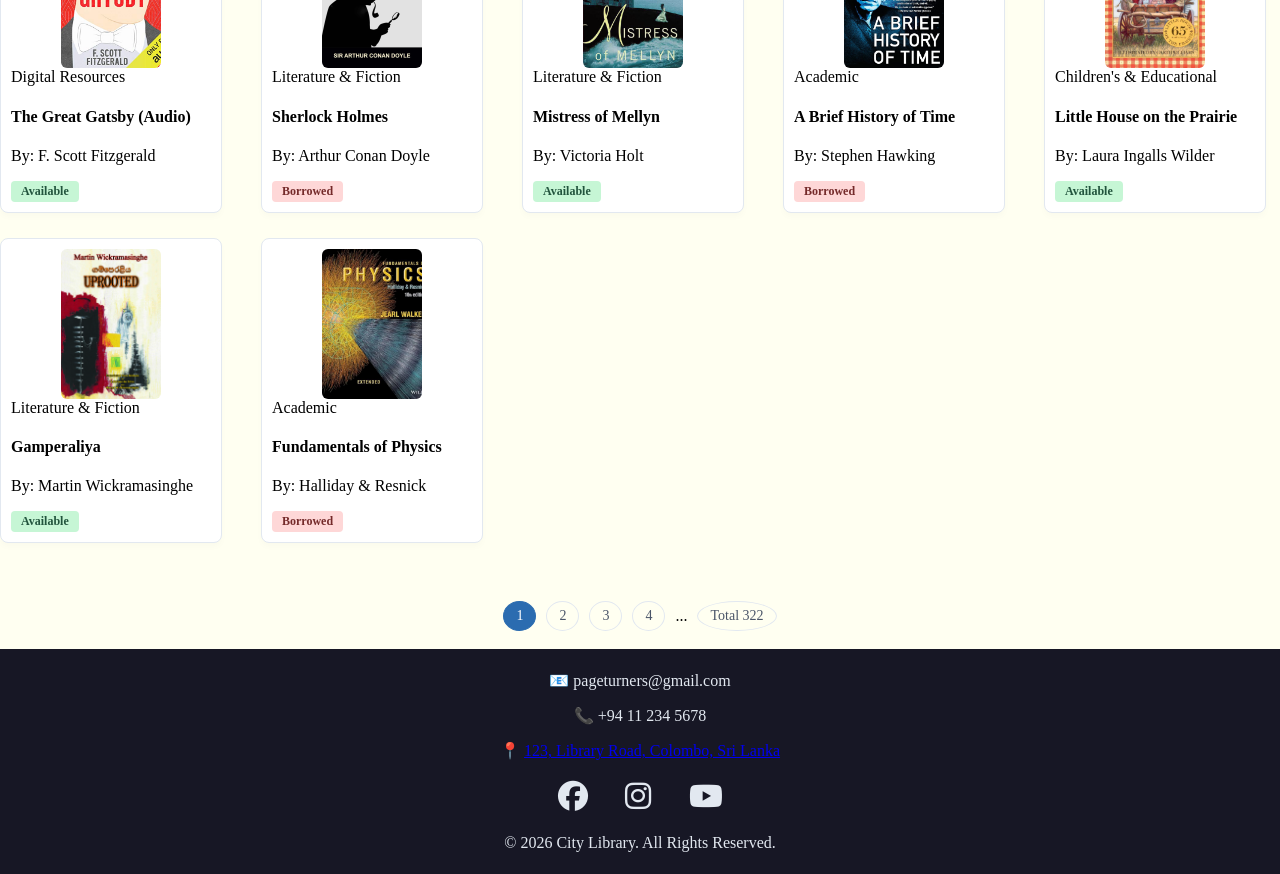
==== commit 222da93d: "Update books.html" ====
--- a/books.html
+++ b/books.html
@@ -58,6 +58,7 @@
             </div>
         </div>
     </section>
+	<br>
 
 
     <section>
--- a/books.css
+++ b/books.css
@@ -23,12 +23,18 @@
     width: 220px;                /* slightly shorter */
 }
 .search-btn {
-    padding: 8px 15px;
+    padding: 12px 24px;
     border: none;   
-    background-color: #2b6cb0;
-    color: white;     
-    border-radius: 4px;
-    cursor: pointer;   
+    background-color:#2b579a;
+    color: #ffffff;     
+    border-radius: 5px;
+    cursor: pointer;
+    transition: background-color 0.3s ease;
+    font-size: 16px;
+    font-weight: bold;
+}   
+.search-btn:hover {
+    background-color: #1a3c6d; 
 }
 
 .categories-grid {
@@ -72,14 +78,20 @@
     margin-bottom: 5px;
 }
 .browsing-btn {
-    background-color: #2b6cb0;
-    color: white;
-    padding: 10px 20px;
-    border: none;
-    border-radius: 4px;
+    background-color:#2b579a;
+    color: #ffffff;
+    padding: 12px 24px;
+    border: none;    
+    border-radius: 5px;
     font-weight: bold;
     cursor: pointer;
-    margin-bottom: 20px;
+    transition: background-color 0.3s ease;
+    margin: 20px auto;  
+    display: block;
+    font-size: 16px;    
+}
+.browsing-btn:hover {
+    background-color: #1a3c6d; 
 }
 .Browsing img {
     width: 120px;
--- a/web_page.css
+++ b/web_page.css
@@ -1,5 +1,5 @@
 body{
-   /* background-color:#B4B6B8; */
+    background-color:#fffff1;
     margin: 0;
     padding: 0;
 }
@@ -69,9 +69,17 @@
     color:#77A6C0; 
 }
 
-nav a:active {
-	color: #55A94C1;
-}
+nav a.active {
+	color: white;
+	text-decoration:none;
+	
+}
+
+nav a.active::after {
+   content: "";
+    position: absolute;
+}
+
 .logo-container {
     display: flex;
     justify-content: flex-start; 
@@ -175,55 +183,10 @@
 .allBox{
     display:flex;
     justify-content:center;
-    gap:20px;
+    gap:40px;
     margin-top:40px;
     flex-wrap:wrap;
 }
-
-.head2 {
-    background-color:#663A17; /*chestnut*/ ;
-    color:#E6D3B3; /*beige*/
-    font-weight:bold;
-    padding:30px;
-    font-size:50px;
-}
-
-.news{
-    width:80%;
-    margin:auto;
-}
-
-.news h2{
-    color:#A8763E; /*camel*/
-    font-weight:bold;
-}
-
-.news-item{
-    border-left:5px solid #160F0A; /*espresso*/
-    padding:15px;
-    margin:15px 0;
-    background:#E6D3B3; /*beige*/
-    border-radius:12px;
-}
-
-.news-item h3{
-    color:#663A17; /*chestnut*/ ;
-
-}
-
-.news-item p{
-    color:#A8763E; /*camel*/
-    font-weight: bold;
-}
-
-
-.head2
-{
-    text-align: center;
-}
-
-
-
 /*registration.HTML*/
 
 .registration {
@@ -301,10 +264,16 @@
     text-align:center;
     color:#073A69; 
     border-radius:15px;
-    box-shadow: 0 10px 30px navy;
-	gap:22px;
+	gap:40px;
     transition:0.4s ease;
     cursor:pointer;
+	 margin-bottom:15px;
+    font-size:28px;
+	 margin-bottom:15px;
+    font-size:28px;
+
+	 box-shadow: 0 10px 30px rgba(0, 0, 0, 0.06), 
+                        0 4px 12px rgba(0, 0, 0, 0.04);
 }
 
 .boxes:hover{
@@ -312,10 +281,6 @@
     box-shadow:0 15px 30px rgba(0,0,0,0.15);
 }
 
-.boxes{
-    margin-bottom:15px;
-    font-size:28px;
-}
 
 .boxes p{
     color:#5A94C1; 
@@ -335,20 +300,24 @@
 }
 
 .reg{
-    display:inline-block;
-    text-decoration:none;
-    background:#073A69; 
-    color:#B4B6B8;
-    padding:18px 40px;
-    border-radius:10px;
-    font-size:20px;
-    font-weight:bold;
-    transition:0.3s;
+    background-color: #2b579a;
+    color: #ffffff;
+    padding: 12px 24px;
+    border: none;
+    border-radius: 5px; 
+    font-size: 16px;
+    font-weight: bold;
+    cursor: pointer;
+    transition: background-color 0.3s ease;
+    margin-top: 20px;  
+    display: block;
+    margin-left: auto;
+    margin-right: auto;
+    margin-top: 20px;           
 }
 
 .reg:hover{
-    background:#5A94C1; 
-    transform:scale(1.05);
+    background-color: #1a3c6d; 
 }
 
 
@@ -413,7 +382,7 @@
 
 .footer{
     background-color:#171725;  
-    color:#B4B6B8; 
+    color:#E2E8F0; 
     text-align:center;
     padding:6px;
 }
@@ -423,7 +392,7 @@
 }
 
 .social-links a{
-    color:#77A6C0;
+    color:#E2E8F0;
     font-size:30px;
     margin:0 15px;
     text-decoration:none;
@@ -497,11 +466,18 @@
 }
 
 .section-block h1{
-	font-size:35px;
+	font-size:55px;
+	color:#0A2342; /*navy blue*/
+}
+
+.section-block h2{
+	font-size: 32px;
+	color:#1D4E89; /*steel blue*/
 }
 
 .section-block p {
-    font-size: 26px;
+    font-size: 25px;
+	color:#334E68;  /*darkgray blue*/
     line-height: 1.6;
     margin: 12px 0;
 }
@@ -519,7 +495,7 @@
 }
 
 .media-container h3 {
-    font-size: 16px;
+    font-size: 26px;
     color: #333;
     margin-bottom: 12px;
     font-weight: 600;
@@ -539,14 +515,16 @@
 
 .faq-item {
     border: 1px solid #e1e4e6;
-    border-radius: 4px;
+    border-radius: 12px;
     margin-bottom: 10px;
     overflow: hidden;
 }
 
 .faq-title {
     background-color: #fffff2;
-    padding: 15px;
+	color:#1D4E89;
+    padding: 42px;
+	font-size: 26px;
     font-weight: 600;
     cursor: pointer;
     border-bottom: 1px solid #e1e4e6;
@@ -554,6 +532,8 @@
 
 .faq-body {
     padding: 15px;
+	font-size: 23px;
+	color:#334E68;
     background-color: #fff;
     display: block; /*for  jQuery  */
 }
@@ -574,7 +554,8 @@
 	item-align:center;
 	margin:25px;
 	margin-left:100px;
-	margin-top:130px;
+	margin-top:150px;
+	margin-bottom:100px;
 
 }
 
@@ -598,15 +579,15 @@
 }
 
 .banner-content h1 {
-    font-size: 40px;
+    font-size: 45px;
     font-weight:bold;
     margin-bottom: 20px;
-    letter-spacing: 0.5px;
-    color:#B4B6B8;
+    letter-spacing: 0.7px;
+    color:#fff;
 }
 
 .banner-content p {
-    font-size: ;
+    font-size:30px ;
     line-height: 1.6;
     color: #cbd5e1;
     margin-bottom: 35px;
@@ -621,7 +602,7 @@
     padding: 12px 28px;
     border-radius: 30px;
     font-weight: 500;
-    font-size: 0.9rem;
+    font-size:23px;
     transition: all 0.3s ease;
     box-shadow: 0 4px 15px rgba(244, 162, 97, 0.3);
 }
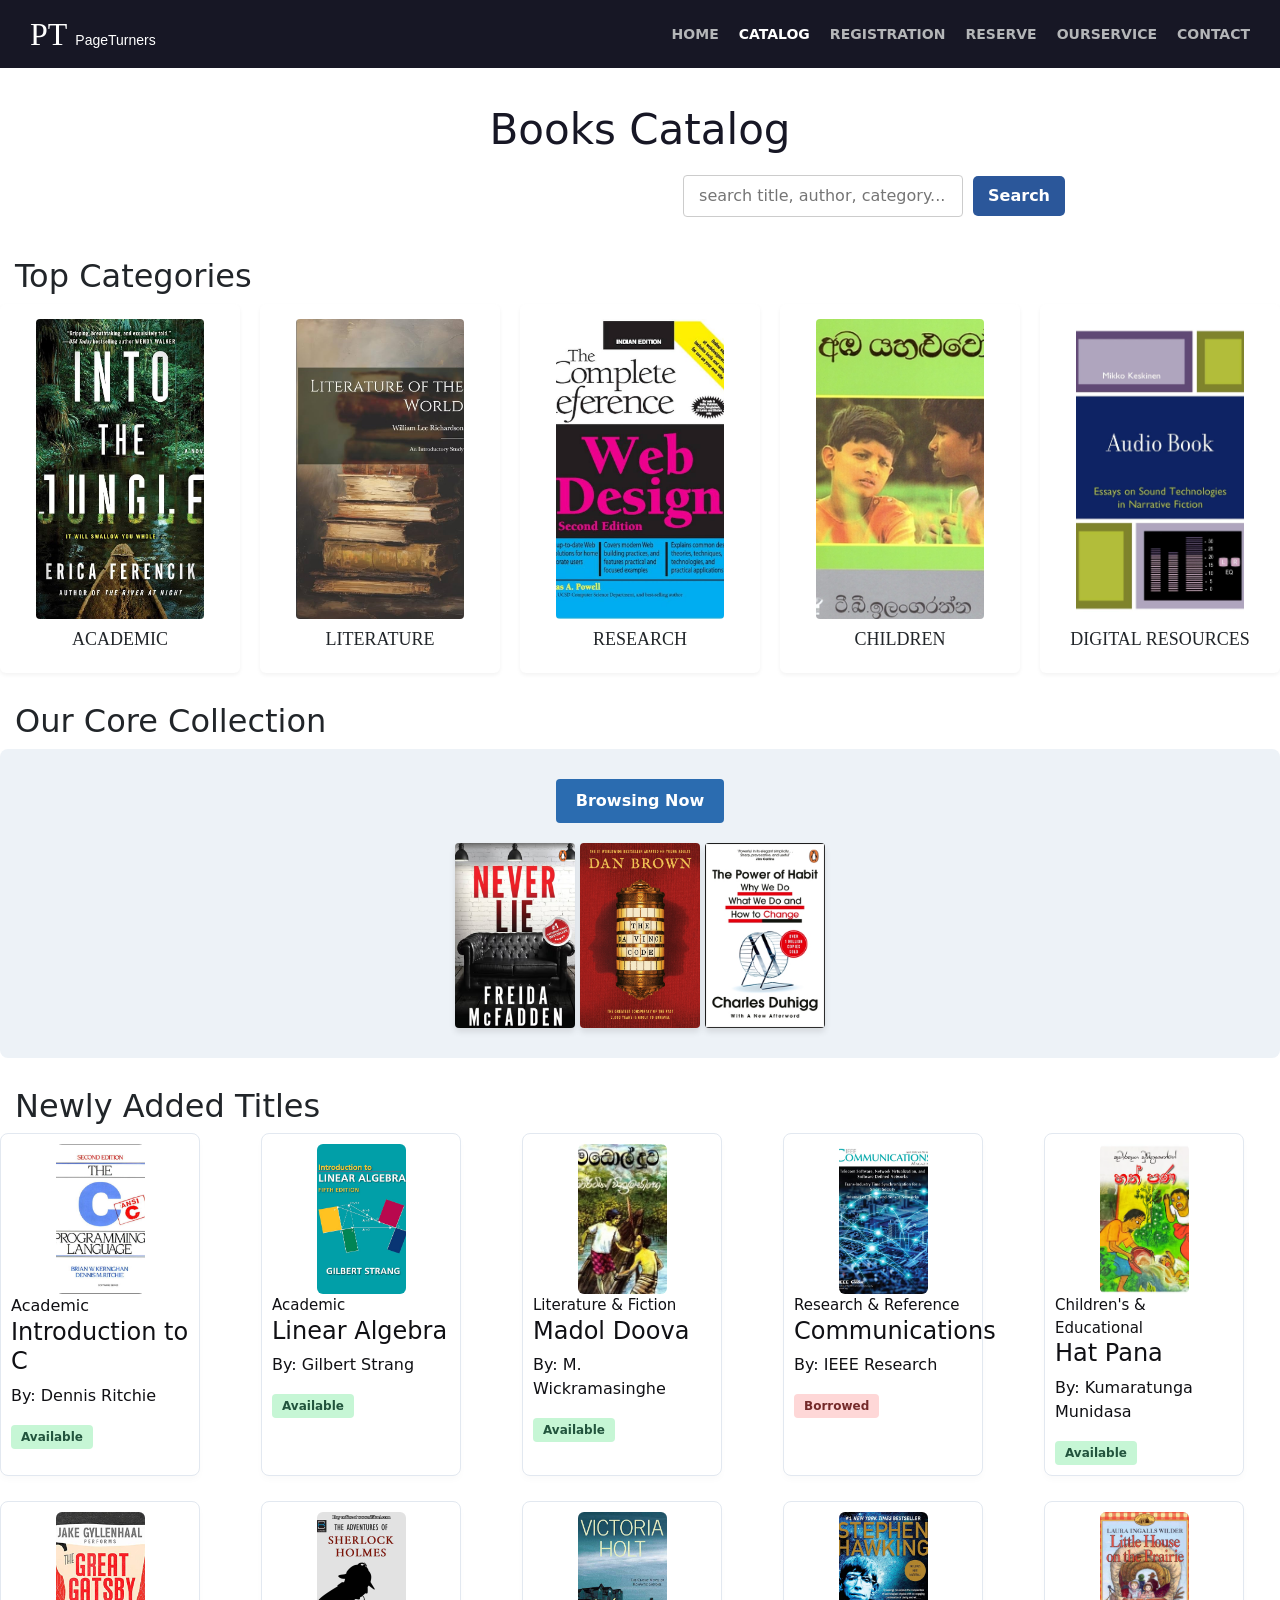
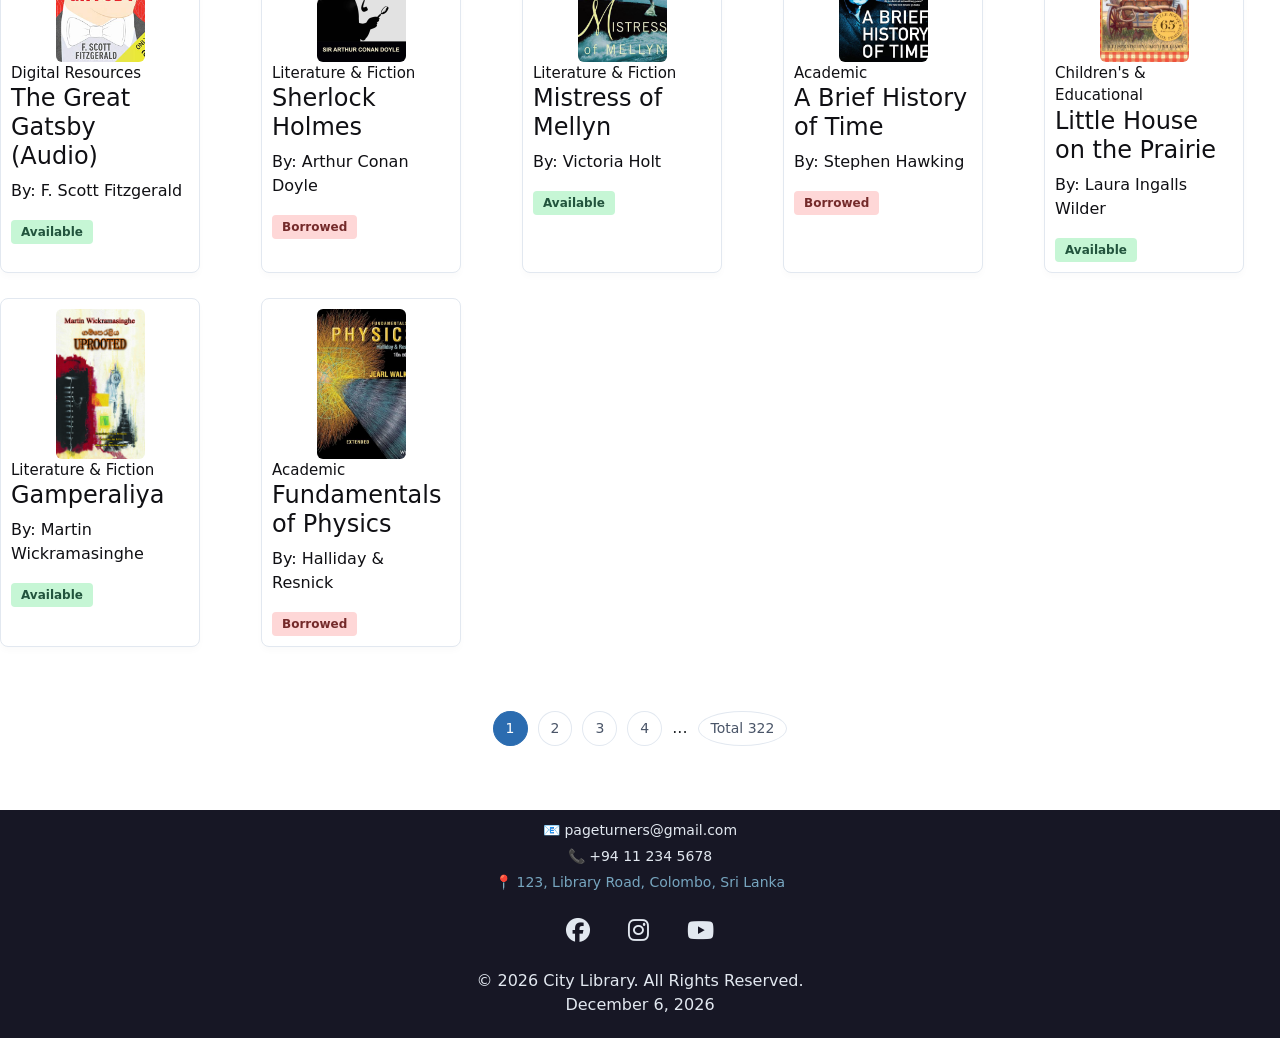
==== commit f7ae0963: "Refactor and enhance UI components across multiple files: - Updated registration.html for improved n" ====
--- a/books.html
+++ b/books.html
@@ -9,51 +9,59 @@
     
     <link rel="stylesheet" href="books.css">
     <link rel="stylesheet" href="web_page.css">
+    <!--bootstrap@5.3.8-->
+    <link href="https://cdn.jsdelivr.net/npm/bootstrap@5.3.8/dist/css/bootstrap.min.css" rel="stylesheet">
 </head>
 <body>
-   
+    <!--bootstrap@5.3.8-->
+    <script src="https://cdn.jsdelivr.net/npm/bootstrap@5.3.8/dist/js/bootstrap.bundle.min.js"></script>
+	
+    <!--nav-->
     <nav>
-		    <div class="logo-container">
-   			 <h1><span class="logo">PT</span>  <span class="logo1">PageTurners</span> </h1>
-			</div>
-     		<div class="nav-link">
-            <a href="index.html">HOME</a>
-            <a href="books.html" class="active">CATALOG</a>
-            <a href="registration.html">REGISTRATION</a>
-            <a href="form.html">RESERVE</a>
-		    <a href="ourservice.html">OURSERVICE</a>
-            <a href="contact.html">CONTACT</a>
-        
-        </div>
-    </nav>
-
-    <div class="paragraph"> <h1>Books Catalog</h1></div>
+    <div class="logo-container">
+        <h1>
+            <span class="logo">PT</span>
+            <span class="logo1">PageTurners</span>
+        </h1>
+    </div>
+    <div class="custom-nav-links">
+        <a href="index.html" >HOME</a>
+        <a href="books.html" class="active">CATALOG</a>
+        <a href="registration.html">REGISTRATION</a>
+        <a href="form.html">RESERVE</a>
+        <a href="ourservice.html">OURSERVICE</a>
+        <a href="contact.html">CONTACT</a>
+    </div>
+</nav>
+
+    <div class="para"> <h1>Books Catalog</h1>
         <div class="search-div">
             <input type="text" placeholder="search title, author, category...">
             <button class="search-btn">Search</button>
         </div>
+    </div>
 
     <section>
         <h2 style="margin-left:15px;">Top Categories</h2>
         <div class="categories-grid">
             <div class="category">
-                <img src="ACADEMIC.jpg" alt="Academic">
+                <img src="images/ACADEMIC.jpg" alt="Academic">
                 <h3>ACADEMIC</h3>
             </div>
             <div class="category">
-                <img src="LITERATURE.jpg" alt="Literature">
+                <img src="images/LITERATURE.jpg" alt="Literature">
                 <h3>LITERATURE</h3>
             </div>
             <div class="category">
-                <img src="RESEARCH.jpg" alt="Research">
+                <img src="images/RESEARCH.jpg" alt="Research">
                 <h3>RESEARCH</h3>
             </div>
             <div class="category">
-                <img src="CHILDREN.jpg" alt="Children">
+                <img src="images/CHILDREN.jpg" alt="Children">
                 <h3>CHILDREN</h3>
             </div>
             <div class="category">
-                <img src="DIGITAL RESOURCES.jpg" alt="Digital Resources">
+                <img src="images/DIGITAL RESOURCES.jpg" alt="Digital Resources">
                 <h3>DIGITAL RESOURCES</h3>
             </div>
         </div>
@@ -66,9 +74,9 @@
         <div class="core">
             <a href="form.html"><button class="browsing-btn">Browsing Now</button></a>
             <div class="Browsing">
-                <img src="Featured Book 1.jpg" alt="Featured Book 1">
-                <img src="Featured Book 2.jpg" alt="Featured Book 2">
-                <img src="Featured Book 3.jpg" alt="Featured Book 3">
+                <img src="images/Featured Book 1.jpg" alt="Featured Book 1">
+                <img src="images/Featured Book 2.jpg" alt="Featured Book 2">
+                <img src="images/Featured Book 3.jpg" alt="Featured Book 3">
             </div>
         </div>
     </section>
@@ -78,42 +86,42 @@
         <h2 style="margin-left:15px;">Newly Added Titles</h2>
         <div class="books-grid">
         <div class="book-card">
-            <img src="book-cs.jpg" alt="Computer Science">
+            <img src="images/book-cs.jpg" alt="Computer Science">
             <div>Academic</div>
             <h4>Introduction to C</h4>
             <p>By: Dennis Ritchie</p>
             <span class="status available">Available</span>
         </div>
         <div class="book-card">
-            <img src="book-math.jpg" alt="Computer Science">
+            <img src="images/book-math.jpg" alt="Computer Science">
             <div class="tag">Academic</div>
             <h4>Linear Algebra</h4>
             <p>By: Gilbert Strang</p>
             <span class="status available">Available</span>
         </div>
         <div class="book-card">
-            <img src="book-novel.jpg" alt="Computer Science">
+            <img src="images/book-novel.jpg" alt="Computer Science">
             <div class="tag">Literature & Fiction</div>
             <h4>Madol Doova</h4>
             <p>By: M. Wickramasinghe</p>
             <span class="status available">Available</span>
         </div>
         <div class="book-card">
-            <img src="book-research.jpg" alt="Computer Science">
+            <img src="images/book-research.jpg" alt="Computer Science">
             <div class="tag">Research & Reference</div>
             <h4>Communications</h4>
             <p>By: IEEE Research</p>
             <span class="status borrowed">Borrowed</span>
         </div>
         <div class="book-card">
-            <img src="book-child.jpg" alt="Computer Science">
+            <img src="images/book-child.jpg" alt="Computer Science">
             <div class="tag">Children's & Educational</div>
             <h4>Hat Pana</h4>
             <p>By: Kumaratunga Munidasa</p>
             <span class="status available">Available</span>
         </div>
         <div class="book-card">
-            <img src="book-audio.jpg" alt="Computer Science">
+            <img src="images/book-audio.jpg" alt="Computer Science">
             <div class="tag">Digital Resources</div>
             <h4>The Great Gatsby (Audio)</h4>
             <p>By: F. Scott Fitzgerald</p>
@@ -121,28 +129,28 @@
         </div>
 
         <div class="book-card">
-            <img src="book-sherlock.jpg" alt="Mystery & Thriller">
+            <img src="images/book-sherlock.jpg" alt="Mystery & Thriller">
             <div class="tag">Literature & Fiction</div>
             <h4>Sherlock Holmes</h4>
             <p>By: Arthur Conan Doyle</p>
             <span class="status borrowed">Borrowed</span>
         </div>
         <div class="book-card">
-            <img src="mistress-of-mellyn.jpg" alt="Mistress of Mellyn">
+            <img src="images/mistress-of-mellyn.jpg" alt="Mistress of Mellyn">
             <div class="tag">Literature & Fiction</div>
             <h4>Mistress of Mellyn</h4>
             <p>By: Victoria Holt</p>
             <span class="status available">Available</span>
         </div>
         <div class="book-card">
-            <img src="book-science.jpg" alt="Science">
+            <img src="images/book-science.jpg" alt="Science">
             <div class="tag">Academic</div>
             <h4>A Brief History of Time</h4>
             <p>By: Stephen Hawking</p>
             <span class="status borrowed">Borrowed</span>
         </div>
         <div class="book-card">
-            <img src="little-house-on-the-prairie.jpg" alt="Little House on the Prairie">
+            <img src="images/little-house-on-the-prairie.jpg" alt="Little House on the Prairie">
             <div class="tag">Children's & Educational</div>
             <h4>Little House on the Prairie</h4>
             <p>By: Laura Ingalls Wilder</p>
@@ -150,7 +158,7 @@
         </div>
 
         <div class="book-card">
-            <img src="book-gamperaliya.jpg" alt="Literature & Fiction">
+            <img src="images/book-gamperaliya.jpg" alt="Literature & Fiction">
             <div class="tag">Literature & Fiction</div>
             <h4>Gamperaliya</h4>
             <p>By: Martin Wickramasinghe</p>
@@ -158,7 +166,7 @@
         </div>
 
         <div class="book-card">
-            <img src="book-physics.jpg" alt="Academic">
+            <img src="images/book-physics.jpg" alt="Academic">
             <div class="tag">Academic</div>
             <h4>Fundamentals of Physics</h4>
             <p>By: Halliday & Resnick</p>
@@ -203,10 +211,22 @@
     </a>
 </div>
 
-        <p>&copy; 2026 City Library. All Rights Reserved.</p>
+       <p>&copy; 2026 City Library. All Rights Reserved. <br>
+            <span id="footer-date"></span></p>
+        
     
 
 </div>
+
+        <script>
+        document.getElementById("footer-date").innerHTML = new Date().toLocaleDateString('en-US',{
+            month: 'long',
+            day: 'numeric',
+            year: 'numeric'});
+            </script>
+
+    <script src="https://code.jquery.com/jquery-3.7.1.min.js"></script>
+    <script src="web.js"></script>
 
 </body>
 </html>
--- a/books.css
+++ b/books.css
@@ -1,197 +1,192 @@
-body{
-    padding: 15px;
-}
-.search-div {
-    display:flex;
-     justify-content: flex-end;
-   align-items: center;
-   width: 100%; 
-    gap: 10px;
-    margin-bottom: 20px;         /* spacing below search bar */
-   
-}
-.catlog-div input{
-    padding: 8px 15px;
-    border: 1px solid;
-    border-radius: 4px;
-    width: 250px;
-}
-.search-div input {
-    padding: 8px 15px;
-    border: 1px solid #ccc;
-    border-radius: 4px;
-    width: 220px;                /* slightly shorter */
-}
-.search-btn {
-    padding: 12px 24px;
-    border: none;   
-    background-color:#2b579a;
-    color: #ffffff;     
-    border-radius: 5px;
-    cursor: pointer;
-    transition: background-color 0.3s ease;
-    font-size: 16px;
-    font-weight: bold;
-}   
-.search-btn:hover {
-    background-color: #1a3c6d; 
-}
-
-.categories-grid {
-    display: grid;
-    grid-template-columns: repeat(auto-fill, minmax(220px, 1fr));
-    /* 100% Mobile Responsive: Automatically fills columns based on screen width.
-       Each card stays at a minimum of 220px and grows to fill remaining space (1fr) */
-    gap: 20px;
-    margin-bottom: 5px;
-    justify-content: center;  /* center images neatly */
-}
-.category {
-        border-radius: 6px;
-        padding: 15px;
-        text-align: center;
-        box-shadow: 0 2px 4px rgba(0,0,0,0.05); 
-        transition: transform 0.3s, box-shadow 0.3s;    /* Smooths out the hover effect animation over 0.3s */
-        background: #fff;
-        padding: 0 10px; /*    */
-}       
-.category:hover {
-    transform: scale(1.05); /* zoom in */
-    box-shadow: 0 6px 12px rgba(0,0,0,0.15); /* deeper shadow */
-    background: #f7fafc; /* light background highlight */
-}
-.category img {
-    width: 70%;
-    height:250px;
-    object-fit: cover;  /* Critical: Clips/crops image to fit box without stretching or distortion */
-    border-radius: 4px;
-    margin-bottom: 10px;
-}
-
-/*section 02*/
-.core {
-    background: #edf2f7;
-    padding: 30px;
-    border-radius: 8px;
-    text-align: center;
-    position: relative; /* Establishes a positioning context for any absolute child elements inside */
-    margin-bottom: 5px;
-}
-.browsing-btn {
-    background-color:#2b579a;
-    color: #ffffff;
-    padding: 12px 24px;
-    border: none;    
-    border-radius: 5px;
-    font-weight: bold;
-    cursor: pointer;
-    transition: background-color 0.3s ease;
-    margin: 20px auto;  
-    display: block;
-    font-size: 16px;    
-}
-.browsing-btn:hover {
-    background-color: #1a3c6d; 
-}
-.Browsing img {
-    width: 120px;
-    height: 185px;
-    object-fit: cover;
-    border-radius: 4px;
-    box-shadow: 0 4px 6px rgba(0,0,0,0.1);  /* Adds a realistic shadow under the image (10% opacity) */
-    transition: transform 0.3s, box-shadow 0.3s;    /* Smooths out any hover animations over 0.3 seconds */
-}    
-.Browsing img:hover {
-    transform: scale(1.05) rotate(-2deg) rotateY(15deg);   
-    box-shadow: 0 8px 12px rgba(0,0,0,0.2);
-}    
-    
-/*section 03*/   
-.books-grid {
-    display: grid;
-    grid-template-columns: repeat(auto-fill, minmax(220px, 1fr));
-    gap: 25px;
-}
-.book-card {
-    background: white;
-    border: 1px solid #e2e8f0;
-    border-radius: 8px;
-    padding: 10px;
-    width: 200px;
-    box-shadow: 0 4px 6px rgba(0,0,0,0.02);
-}
-.book-card img {
-    width: 50%;
-    height: 150px;
-    object-fit: cover;
-    border-radius: 6px;
-    display: block;
-    margin: 0 auto; /* Centers the image horizontally inside the card (0 top/bottom, auto left/right) */
-}
-.status{
-    display: inline-block;
-    font-size: 12px;
-    font-weight: bold;
-    padding: 3px 10px;
-    border-radius: 4px;
-}
-.status.available {
-    background-color: #c6f6d5;
-    color: #22543d;    
-}
-.status.borrowed {
-    background-color: #fed7d7;
-    color: #742a2a;
-}
-
-/*final div*/   
-.paging {
-    display: flex;
-    justify-content: center;
-    align-items: center;
-    gap: 10px;
-    margin-top: 40px;
-}
-.page{
-    display: inline-block;  /* Allows width/padding rules to work while keeping them in a row */
-    padding: 6px 12px;
-    border: 1px solid #e2e8f0;
-    border-radius: 50%;
-    color: #4a5568;
-    text-decoration: none;  /* Removes the default HTML underline from the anchor text link */
-    font-size: 14px;
-}  
-.page.active {
-    background-color: #2b6cb0;
-    color: white;
-    border-color: #2b6cb0;
-}   
-.page-total {
-    padding: 6px 15px;
-    background-color: #edf2f7;
-    border-radius: 20px;
-    color: #4a5568;
-    text-decoration: none;
-    font-size: 13px;
-}    
-    
-
-    
-    
-    
-
-
-
-
-    
-    
-
-
-
-
-
-
-
-
-
-            
+/*section 01*/
+/* body{
+    padding: 35px;
+} */
+
+.para {
+    text-align: center;
+    max-width: 850px;
+    margin: 0 auto 40px;
+}
+
+ .para h1 {
+    font-size: 42px;
+    margin-bottom: 20px;
+    color: #171725; 
+    margin-top: 30px;
+}
+.search-div {
+    display:flex;
+     justify-content: flex-end;
+   align-items: center;
+   width: 100%; 
+    gap: 10px;
+    margin-bottom: 20px;         /* spacing below search bar */
+   
+}
+.catlog-div input{
+    padding: 8px 15px;
+    border: 1px solid;
+    border-radius: 4px;
+    width: 250px;
+}
+.search-div input {
+    padding: 8px 15px;
+    border: 1px solid #ccc;
+    border-radius: 4px;
+    width: 280px;                /* slightly shorter */
+}
+.search-btn {
+    padding: 8px 15px;
+    border: none;   
+    background-color:#2b579a;
+    color: #ffffff;     
+    border-radius: 5px;
+    cursor: pointer;
+    transition: background-color 0.3s ease;
+    font-size: 16px;
+    font-weight: bold;
+}   
+.search-btn:hover {
+    background-color: #1a3c6d; 
+}
+.categories-grid {
+    display: grid;
+    grid-template-columns: repeat(auto-fill, minmax(220px, 1fr));
+    /* 100% Mobile Responsive: Automatically fills columns based on screen width.
+       Each card stays at a minimum of 220px and grows to fill remaining space (1fr) */
+    gap: 20px;
+    margin-bottom: 5px;
+}
+.category {
+        border-radius: 6px;
+        padding: 15px;
+        text-align: center;
+        box-shadow: 0 2px 4px rgba(0,0,0,0.05); 
+        transition: transform 0.3s, box-shadow 0.3s;    /* Smooths out the hover effect animation over 0.3s */
+        background: #fff;
+}       
+.category:hover {
+    transform: scale(1.05); /* zoom in */
+    box-shadow: 0 6px 12px rgba(0,0,0,0.15); /* deeper shadow */
+    background: #f7fafc; /* light background highlight */
+}
+.category h3{
+    font-size:18px;
+    font-family:poppins;
+}
+.category img {
+    width: 80%;
+    height:300px;
+    object-fit: cover;  /* Critical: Clips/crops image to fit box without stretching or distortion */
+    border-radius: 4px;
+    margin-bottom: 10px;
+}
+
+/*section 02*/
+.core {
+    background: #edf2f7;
+    padding: 30px;
+    border-radius: 8px;
+    text-align: center;
+    position: relative; /* Establishes a positioning context for any absolute child elements inside */
+    margin-bottom: 5px;
+}
+.browsing-btn {
+    background-color: #2b6cb0;
+    color: white;
+    padding: 10px 20px;
+    border: none;
+    border-radius: 4px;
+    font-weight: bold;
+    cursor: pointer;
+    margin-bottom: 20px;
+}
+.Browsing img {
+    width: 120px;
+    height: 185px;
+    object-fit: cover;
+    border-radius: 4px;
+    box-shadow: 0 4px 6px rgba(0,0,0,0.1);  /* Adds a realistic shadow under the image (10% opacity) */
+    transition: transform 0.3s, box-shadow 0.3s;    /* Smooths out any hover animations over 0.3 seconds */
+}    
+.Browsing img:hover {
+    transform: scale(1.05) rotate(-2deg) rotateY(15deg);   
+    box-shadow: 0 8px 12px rgba(0,0,0,0.2);
+}    
+    
+/*section 03*/   
+.books-grid {
+    display: grid;
+    grid-template-columns: repeat(auto-fill, minmax(220px, 1fr));
+    gap: 25px;
+}
+.book-card {
+    background: white;
+    color:rgb(16, 16, 20);
+    border: 1px solid #e2e8f0;
+    border-radius: 8px;
+    padding: 10px;
+    width: 200px;
+    box-shadow: 0 4px 6px rgba(0,0,0,0.02);
+}
+.book-card img {
+    width: 50%;
+    height: 150px;
+    object-fit: cover;
+    border-radius: 6px;
+    display: block;
+    margin: 0 auto; /* Centers the image horizontally inside the card (0 top/bottom, auto left/right) */
+}
+.tag{
+    font-size:15px;
+}
+
+
+.status{
+    display: inline-block;
+    font-size: 12px;
+    font-weight: bold;
+    padding: 3px 10px;
+    border-radius: 4px;
+}
+.status.available {
+    background-color: #c6f6d5;
+    color: #22543d;    
+}
+.status.borrowed {
+    background-color: #fed7d7;
+    color: #742a2a;
+}
+
+/*final div*/   
+.paging {
+    display: flex;
+    justify-content: center;
+    align-items: center;
+    gap: 10px;
+    margin-top: 40px;
+}
+.page{
+    display: inline-block;  /* Allows width/padding rules to work while keeping them in a row */
+    padding: 6px 12px;
+    border: 1px solid #e2e8f0;
+    border-radius: 50%;
+    color: #4a5568;
+    text-decoration: none;  /* Removes the default HTML underline from the anchor text link */
+    font-size: 14px;
+}  
+.page.active {
+    background-color: #2b6cb0;
+    color: white;
+    border-color: #2b6cb0;
+}   
+.page-total {
+    padding: 6px 15px;
+    background-color: #edf2f7;
+    border-radius: 20px;
+    color: #4a5568;
+    text-decoration: none;
+    font-size: 13px;
+}    
+    
--- a/web_page.css
+++ b/web_page.css
@@ -1,8 +1,9 @@
-body{
-    background-color:#fffff1;
-    margin: 0;
-    padding: 0;
-}
+*{
+    margin:0;
+    padding:0;
+}
+
+
 .btn {
     padding: 8px 15px;
     border: none;
@@ -12,123 +13,110 @@
     cursor: pointer;
 }
 
-.logo{
-    font-family:Vivaldi;
-	color:white;
-}
-.logo1{
-    font-size:7px;
-	color:white;
-}
-.logo{
-    font-family:Vivaldi;
-	color:white;
-}
-.logo1{
-    font-size:7px;
-	color:white;
-}
+
 
 /*nav*/
-._pt{
-	background-color:#000004;
-	margin:0;
-	padding:10px;
-}
+
+ body {
+    padding-top: 75px;
+    margin: 0;
+}
+
 nav {
     background-color: #171725;
-    margin: 0;
-    padding: 15px 30px;
     position: fixed;
     top: 0;
     left: 0;
     width: 100%;
     z-index: 1000;
     display: flex;
-}
-
-
-.nav-link{
-    display: flex;
-    justify-content: flex-end; 
-    width: 100%;
-    margin-top: 5px;
-}
-
-/* Links ඇතුළේ තියෙන අකුරු ලස්සන කරන්නේ මෙතනින් */
+    justify-content: space-between;
+    align-items: center;
+    padding: 15px 30px;
+    box-sizing: border-box;
+}
+
+.logo-container {
+    display: flex;
+    align-items: center;
+}
+
+.logo-container h1 {
+    margin: 0;
+    display: flex;
+    align-items: baseline;
+    gap: 8px;
+}
+
+.logo {
+    font-family: 'Vivaldi', cursive, serif;
+    color: white;
+    font-size: 32px;
+}
+
+.logo1 {
+    font-size: 14px;
+    color: white;
+    font-family: sans-serif;
+}
+
+.custom-nav-links,
+.nav-link {
+    display: flex;
+    gap: 20px;
+}
+
+.custom-nav-links a,
 .nav-link a {
     color: #B4B6B8;  
     text-decoration: none;
     font-weight: bold;
-    margin-left: 20px; 
-	padding-right:40px;
-}
-
+    font-size: 14px;
+    transition: color 0.2s ease-in-out;
+}
 
 nav a:hover {
-    color:#77A6C0; 
+    color: #77A6C0; 
 }
 
 nav a.active {
-	color: white;
-	text-decoration:none;
-	
-}
-
-nav a.active::after {
-   content: "";
-    position: absolute;
-}
-
-.logo-container {
-    display: flex;
-    justify-content: flex-start; 
+    color: white;
+}
+
+.library {
+    height: 600px;
     width: 100%;
-    margin: 0; /* Margin okkoma 0 lines kala */
-    padding: 0;
-}
-
-.library{
-    height: 600px;
-	width: 100%;
 }
 
 
 /*form.html*/
-
 .form-container {
-    background-color:#B4B6B8;  
-    color:#073A69; 
-	border:1px solid #5A94C1;
-    /*width: 300px;
-    height:600px;*/
+    background-color:#dee0e1;  
+    color:#a1b3c4; 
+	border:1px solid #A9A9A9;
     border-radius:15px;
     text-align:center;
     font-size:20px;
-    /*margin-top:10vh;*/
     max-width: 600px; 
     margin: 40px auto;
     padding-top: 50px;
-	margin-top:200px;
 	padding-right:30px;
 	padding-left:30px;
 } 
-
 .form-container label {
-    color:#073A69;  /*choc*/
-}
-
+    color:#424447;  
+    font-family:  cursive;
+}
 label{
     display:block;
     margin-bottom:5px;
     font-weight:bold;
 }
-
 input{
-    width:100%;
+    width:80%;
 	padding-right:10px;
 	padding-left:10px;
-    padding:10px;
+    padding:0.5px;
     box-sizing:border-box;
     
 }
@@ -146,40 +134,31 @@
 
 input:focus , select:focus{
     border-color:navyblue; /*chestnut*/
-    background-color:#F4F6F7;
+    background-color:#eef0f1;
     outline:none;
     box-shadow: 0 0 5px rgba(143, 83, 29, 0.5);
 }
-
 input[type="submit"] {
-  background-color:#073A69; /*cognac*/
+  background-color:#101111; /*cognac*/
   color: white;
   padding: 10px 20px;
   border: none;
   cursor: pointer;
 }
-
-
 .data-reserve {
-    background-color:#B4B6B8;   
-    color:#073A69;  /*chocolate*/
-    /*width: 300px;
-    height:600px;*/
+    background-color:#dee0e1;   
     border-radius:15px;
-    
     font-size:20px;
-    /*margin-top:10vh;*/
+    font-family:cursive;
     max-width: 600px; 
     margin: 40px auto;
     padding: 30px;
-}
-
+    color:#424447;
+}
 h4.data-reserve {
     text-align:center;
-    color:#77A6C0; /*cognac*/
-}
-
-
+    
+}
 .allBox{
     display:flex;
     justify-content:center;
@@ -187,181 +166,164 @@
     margin-top:40px;
     flex-wrap:wrap;
 }
-/*registration.HTML*/
-
+.error-msg {
+            color: rgb(226, 66, 66);
+            font-size: 15px; 
+            margin-top: 5px;
+            display: none; 
+        }
+        
+.invalid {
+     border: 1px solid  red;
+}
+
+
+
+/* registration.html*/
+/* Registration Section General */
 .registration {
-    width:90%;
-    margin:auto;
-    padding:100px 0 50px 0;
-    max-width:1000px;
-}
-
-
-.paragraph{
-    text-align:center;
-    max-width:850px;
-    margin:0 auto 40px;
-	padding-top:100px;
-}
-
-.paragraph h1{
-    font-size:52px;
-    margin-bottom:20px;
-    color:#171725; 
-    background-color: transparent;
-}
-
-.paragraph p{
-    line-height:1.8;
-    font-size:18px;
-    color:#073A69; 
-    font-size:24px;
-}
-
-table{
-    font-size:26px;
-}
-
-.Rtable{
-    width:100%;
-    border-collapse:collapse;
-    border-radius:10px;
-    margin:40px 0 80px;
-    background:white;
-    box-shadow:0 4px 15px #5a94c1; 
-}
-
-.Rtable th{
-    background:#073A69; 
-    color:#B4B6B8; 
-    padding:18px;
-    text-align:left;
-
-}
-
-.Rtable td{
-    padding:18px;
-    border-bottom:1px solid #ddd;
-    color:#073A69; 
-}
-
-.Rtable tr:hover{
-    background:#fffff2;  
-}
-
-.steps{
-    display:flex;
-    justify-content:center;
-    gap:40px;
-    /*flex-wrap:wrap; */
-    margin-bottom:50px;
-}
-
-.boxes{
-    width:300px;
-    background:white;
-    padding:35px 25px;
-    text-align:center;
-    color:#073A69; 
-    border-radius:15px;
-	gap:40px;
-    transition:0.4s ease;
-    cursor:pointer;
-	 margin-bottom:15px;
-    font-size:28px;
-	 margin-bottom:15px;
-    font-size:28px;
-
-	 box-shadow: 0 10px 30px rgba(0, 0, 0, 0.06), 
-                        0 4px 12px rgba(0, 0, 0, 0.04);
-}
-
-.boxes:hover{
-    transform:translateY(-15px);
-    box-shadow:0 15px 30px rgba(0,0,0,0.15);
-}
-
-
-.boxes p{
-    color:#5A94C1; 
-	font-size:20px;
-    line-height:1.6;
-}
-
-.boxes h3{
-	font-size:30px;
-}
-
-.register_now{
-    text-align:center;
-    margin-bottom:60px;
-
-    
-}
-
-.reg{
-    background-color: #2b579a;
+    width: 90%;
+    margin: auto;
+    padding: 40px 0;
+    max-width: 1000px;
+} 
+.paragraph {
+    text-align: center;
+    max-width: 850px;
+    margin: 0 auto 40px;
+}
+.paragraph h1 {
+    font-size: 42px;
+    margin-bottom: 20px;
+    color: #171725; 
+}
+.paragraph img {
+    display: block;
+    margin: 20px auto;
+    max-width: 150px;
+    height: auto;
+}
+.paragraph p {
+    line-height: 1.8;
+    color: #073A69; 
+    font-size: 18px;
+}
+
+/* Pricing Table */
+.Rtable {
+    width: 100%;
+    border-collapse: collapse;
+    border-radius: 10px;
+    overflow: hidden;
+    margin: 40px 0 60px;
+    background: white;
+    box-shadow: 0 4px 15px rgba(90, 148, 193, 0.3); 
+}
+.Rtable th {
+    background: #073A69; 
+    color: #B4B6B8; 
+    padding: 18px;
+    text-align: left;
+    font-size: 18px;
+}
+.Rtable td {
+    padding: 18px;
+    border-bottom: 1px solid #ddd;
+    color: #073A69; 
+    font-size: 16px;
+}
+.Rtable tr:hover {
+    background: #fffff2;  
+}
+
+/* Membership Process Steps */
+.steps {
+    display: flex;
+    justify-content: center;
+    gap: 25px;
+    flex-wrap: wrap; 
+    margin-bottom: 50px;
+}
+.boxes {
+    flex: 1;
+    min-width: 250px;
+    max-width: 320px;
+    background: white;
+    padding: 35px 25px;
+    text-align: center;
+    color: #073A69; 
+    border-radius: 15px;
+    transition: transform 0.3s ease, box-shadow 0.3s ease;
+    cursor: pointer;
+    box-shadow: 0 10px 30px rgba(0, 0, 0, 0.05);
+}
+.boxes:hover {
+    transform: translateY(-10px);
+    box-shadow: 0 15px 30px rgba(7, 58, 105, 0.15);
+}
+.boxes h3 {
+    font-size: 22px;
+    margin-bottom: 15px;
+}
+.boxes p {
+    color: #5A94C1; 
+    font-size: 15px;
+    line-height: 1.6;
+}
+
+/* Register Button */
+.register_now {
+    text-align: center;
+    margin-bottom: 60px;
+}
+.reg {
+    background-color: #073A69;
     color: #ffffff;
-    padding: 12px 24px;
+    padding: 14px 32px;
     border: none;
     border-radius: 5px; 
     font-size: 16px;
     font-weight: bold;
     cursor: pointer;
+    text-decoration: none;
+    display: inline-block;
     transition: background-color 0.3s ease;
-    margin-top: 20px;  
-    display: block;
-    margin-left: auto;
-    margin-right: auto;
-    margin-top: 20px;           
-}
-
-.reg:hover{
+}
+.reg:hover {
     background-color: #1a3c6d; 
 }
 
-
-.rules{
-    background:#77A6C0;
-    border-left:7px solid navyblue;
-    padding:30px;
-    border-radius:12px;
-    display:flex;
-    gap:20px;
-    align-items:flex-start;
-    box-shadow:0 4px 12px  #5A94C1;
-}
-
-.icon{
-    font-size:40px;
-}
-
-.content {
-	border:1px solid navyblue;
-}
-
-.content h3{
-    margin-bottom:10px;
-    color:#d63031;
-    font-size:24px;
-}
-
-.content p{
-    margin-bottom:15px;
-    color:#5A94C1; 
-    font-size:21px;
-}
-
-.Rules li{
-    margin-bottom:10px;
-    line-height:1.6;
-    color:#073A69; 
-    font-size:20px;
+/* Rules & Penalties Section */
+.rules {
+    background: #77A6C0;
+    border-left: 7px solid #073A69; /* නිවැරදි කරන ලද වර්ණය */
+    padding: 30px;
+    border-radius: 12px;
+    box-shadow: 0 4px 12px rgba(90, 148, 193, 0.4);
+}
+.content h3 {
+    margin-top: 0;
+    margin-bottom: 12px;
+    color: #b32d2e;
+    font-size: 22px;
+}
+.content p {
+    margin-bottom: 15px;
+    color: #ffffff; 
+    font-size: 16px;
+}
+.Rules {
+    padding-left: 20px;
+}
+.Rules li {
+    margin-bottom: 10px;
+    line-height: 1.6;
+    color: #171725; 
+    font-size: 16px;
 }
 
 /* Responsive */
-
-@media(max-width:768px){
+ @media(max-width:768px){
 
     .paragraph h1{
         font-size:35px;
@@ -378,39 +340,25 @@
         width:100%;
         max-width:350px;
     }
-}
-
-.footer{
-    background-color:#171725;  
-    color:#E2E8F0; 
+} 
+
+
+
+
+
+
+/*CONTACT.HTML*/
+
+.contact-padding{
+    padding-top:20px;
+}
+.contact-padding h1{
     text-align:center;
-    padding:6px;
-}
-
-.social-links{
-    margin:20px 0;
-}
-
-.social-links a{
-    color:#E2E8F0;
-    font-size:30px;
-    margin:0 15px;
-    text-decoration:none;
-}
-
-.social-links a:hover{
-    color:#ffffff;
-}
-
-
-/*CONTACT.HTML*/
-
-.header h1 {
-    margin: 0;
-    font-size: 35px;
-    font-weight: 600;
-    color:navy;
-}
+    max-width:850px;
+    margin:0 auto 20px;
+	padding-top:0;
+}
+
 
 
 .main-content {
@@ -420,12 +368,12 @@
 }
 
 .section-block {
-    background-color: #fffff2;
+    background-color: #f0f1f4;
     border: 1px solid #e1e4e6;
     border-radius: 10px;
     padding: 25px;
     margin-bottom: 25px;
-    box-shadow: 0 1px 1px navy;
+    box-shadow: 0 0.5px 1px rgb(0, 0, 4);
 }
 
 
@@ -433,9 +381,8 @@
     color: #696969;
     margin-top: 0;
     margin-bottom: 15px;
-    font-size: 22px;
     font-weight: bold;
-    border-bottom: 2px solid #A9A9A9;
+    border-bottom: 1px solid #A9A9A9;
     padding-bottom: 10px;
 }
 
@@ -449,8 +396,7 @@
 .hours-table td {
     padding: 12px 0;
     border-bottom: 1px solid #ededed;
-    font-size: 15px;
-	font-size:20px;
+	
 }
 
 
@@ -466,17 +412,15 @@
 }
 
 .section-block h1{
-	font-size:55px;
 	color:#0A2342; /*navy blue*/
 }
 
 .section-block h2{
-	font-size: 32px;
 	color:#1D4E89; /*steel blue*/
 }
 
 .section-block p {
-    font-size: 25px;
+
 	color:#334E68;  /*darkgray blue*/
     line-height: 1.6;
     margin: 12px 0;
@@ -516,15 +460,16 @@
 .faq-item {
     border: 1px solid #e1e4e6;
     border-radius: 12px;
-    margin-bottom: 10px;
+    margin-bottom: 5px;
     overflow: hidden;
-}
+    max-width: 900px;        
+}  
 
 .faq-title {
     background-color: #fffff2;
 	color:#1D4E89;
-    padding: 42px;
-	font-size: 26px;
+    padding: 15px ;
+	font-size: 13px;
     font-weight: 600;
     cursor: pointer;
     border-bottom: 1px solid #e1e4e6;
@@ -532,154 +477,244 @@
 
 .faq-body {
     padding: 15px;
-	font-size: 23px;
 	color:#334E68;
     background-color: #fff;
-    display: block; /*for  jQuery  */
-}
-
-
-
-/*ourservice*/
-
-/*for boxes*/
+    display: none; /*for  jQuery  */
+}
+
+
+
+/* ourservice */
+.page-wrapper {
+    display: flex;
+    justify-content: center;
+    align-items: center;
+    width: 100%;
+    min-height: calc(100vh - 70px); 
+    padding: 90px 20px 30px 20px;
+    box-sizing: border-box;
+}
+
+
 .services-container {
     background-color: #ffffff;
     width: 100%;
-    max-width: 1140px;
-    display: flex;
-    border-radius: 16px;
+    max-width: 1200px;
+    height: 520px; 
+    display: flex;
+    border-radius: 20px;
     overflow: hidden;
-    box-shadow: 0 10px 30px rgba(0, 0, 0, 0.05);
-	item-align:center;
-	margin:25px;
-	margin-left:100px;
-	margin-top:150px;
-	margin-bottom:100px;
-
-}
-
+    box-shadow: 0 15px 35px rgba(0, 0, 0, 0.08);
+}
 
 .services-left-banner {
-    background-color: #073A69;
-    width: 35%;
-    padding: 50px 40px;
+    background: linear-gradient(135deg, #00070d 0%, #0a216c 100%);
+    width: 32%;
+    padding: 40px 30px;
     display: flex;
     align-items: center;
-    position: relative;
     color: #ffffff;
-	justify-content: center;
-	text-align:center;
-}
-
+    text-align: center;
+    box-sizing: border-box;
+}
 
 .banner-content {
-    position: relative;
-    z-index: 2;
+    width: 100%;
 }
 
 .banner-content h1 {
-    font-size: 45px;
-    font-weight:bold;
-    margin-bottom: 20px;
-    letter-spacing: 0.7px;
-    color:#fff;
+    font-size: 32px; 
+    font-weight: 700;
+    margin-bottom: 15px;
+    color: #ffffff;
 }
 
 .banner-content p {
-    font-size:30px ;
+    font-size: 14px; 
     line-height: 1.6;
     color: #cbd5e1;
-    margin-bottom: 35px;
-}
-
-/*Button*/
+    margin-bottom: 25px;
+}
+
+/* Button Styling */
 .explore-btn {
     display: inline-block;
-    background-color: #B4B6B8; 
-    color: #073A69;
+    background-color: #ffffff; 
+    color: #000408;
     text-decoration: none;
-    padding: 12px 28px;
+    padding: 10px 25px;
     border-radius: 30px;
-    font-weight: 500;
-    font-size:23px;
+    font-weight: 600;
+    font-size: 14px;
     transition: all 0.3s ease;
-    box-shadow: 0 4px 15px rgba(244, 162, 97, 0.3);
+    box-shadow: 0 4px 15px rgba(0, 0, 0, 0.1);
 }
 
 .explore-btn:hover {
-    background-color: gold;
-    transform: translateY(-2px);
-    box-shadow: 0 6px 20px rgba(244, 162, 97, 0.4);
-}
-
-/* 2right side gird */
+    background-color: #00030e;
+    color: #ffffff;
+    transform: translateY(-3px);
+    box-shadow: 0 6px 20px rgba(43, 52, 234, 0.4);
+}
+
+/* Right Grid  */
 .services-right-grid {
-    width: 65%;
-    padding: 50px;
+    width: 68%;
+    padding: 30px;
     display: grid;
     grid-template-columns: repeat(3, 1fr);
-    gap: 25px;
-    align-content: center;
-}
-
-
-.services-right-grid > div {
+    gap: 15px; 
+    background-color: #ffffff;
+    box-sizing: border-box;
+}
+
+/*card layout*/
+.service-card {
+    background-color: #ffffff;
+    border: 1px solid #838a94;
     border-radius: 16px;
-    padding: 30px 25px;
-    transition: transform 0.3s cubic-bezier(0.25, 1, 0.5, 1), box-shadow 0.3s ease;
+    padding: 20px 15px; 
+    text-align: center;
+    transition: all 0.3s cubic-bezier(0.25, 1, 0.5, 1);
     cursor: pointer;
-    border:1px solid #171725;
-    color:#171725;
-    background-color: #fffff2;
-}
-
-.services-right-grid > div:hover {
-    transform: scale(1.05);
-    box-shadow: 0 15px 30px rgba(0, 0, 0, 0.08);
-}
-
-.services-right-grid > div:hover i {
-    color: #000000;
-}
+    display: flex;
+    flex-direction: column;
+    align-items: center;
+    justify-content: center;
+    box-sizing: border-box;
+}
+
+.service-card:hover {
+    transform: translateY(-5px);
+    box-shadow: 0 12px 24px rgba(0, 0, 0, 0.06);
+    border-color: #cbd5e1;
+}
+
+/* Card Icons Setup */
+.card-icon {
+    width: 45px;
+    height: 45px;
+    border-radius: 50px;
+    display: flex;
+    justify-content: center;
+    align-items: center;
+    font-size: 18px;
+    margin-bottom: 12px;
+    transition: all 0.3s ease;
+}
+
+
+.card-icon-1 {
+     background-color: #eff6ff;
+      color: #3b82f6; 
+}
+.card-icon-2 { 
+    background-color: #f0fdf4;
+     color: #22c55e; 
+}
+.card-icon-3 {
+     background-color: #faf5ff;
+      color: #a855f7; 
+}
+.card-icon-4 {
+     background-color: #fff7ed;
+      color: #f97316; 
+}
+.card-icon-5 {
+     background-color: #fff1f2;
+      color: #f43f5e;
+     }
+.card-icon-6 {
+     background-color: #f0fdfa;
+      color: #0d9488; 
+    }
+
+.service-card:hover .card-icon {
+    transform: scale(1.1);
+}
+
 
 .service-card h3 {
-    font-size: 1.1rem;
-    color: #1e293b;
+    font-size: 15px; 
+    color: #0f172a;
     font-weight: 600;
-    margin-bottom: 12px;
+    margin-bottom: 8px;
 }
 
 .service-card p {
-    font-size: 0.85rem;
+    font-size: 12px; 
     color: #64748b;
     line-height: 1.5;
-}
-
-
-
-
-
+    margin: 0;
+}
+
+/* Responsive Design Queries  */
+@media (max-width: 1100px) {
+    .services-right-grid {
+        grid-template-columns: repeat(2, 1fr);
+    }
+    .services-container {
+        height: auto;
+    }
+}
 
 @media (max-width: 992px) {
     .services-container {
         flex-direction: column;
+        height: auto;
     }
     .services-left-banner {
         width: 100%;
-        padding: 40px;
-        text-align: center;
+        padding: 40px 30px;
     }
     .services-right-grid {
         width: 100%;
-        grid-template-columns: repeat(2, 1fr); */
-        padding: 40px;
+        padding: 30px;
     }
 }
 
 @media (max-width: 600px) {
     .services-right-grid {
-        grid-template-columns: 1fr; 
-        padding: 25px;
-    }
-}
+        grid-template-columns: 1fr;
+        padding: 20px;
+    }
+    .banner-content h1 {
+        font-size: 26px;
+    }
+}
+
+
+/* Footer Section */
+  .footer {
+    background-color: #171725;  
+    color: #E2E8F0; 
+    text-align: center;
+    padding: 5px 20px;
+    margin-top: 40px;
+}
+
+.footer-contact p {
+    margin: 5px 0;
+    font-size: 14px;
+}
+
+.footer-contact a {
+    color: #77A6C0;
+    text-decoration: none;
+}
+
+.social-links {
+    margin: 20px 0;
+}
+
+.social-links a {
+    color: #E2E8F0;
+    font-size: 24px;
+    margin: 0 15px;
+    text-decoration: none;
+    transition: color 0.2s;
+}
+
+.social-links a:hover {
+    color: #ffffff;
+}  
